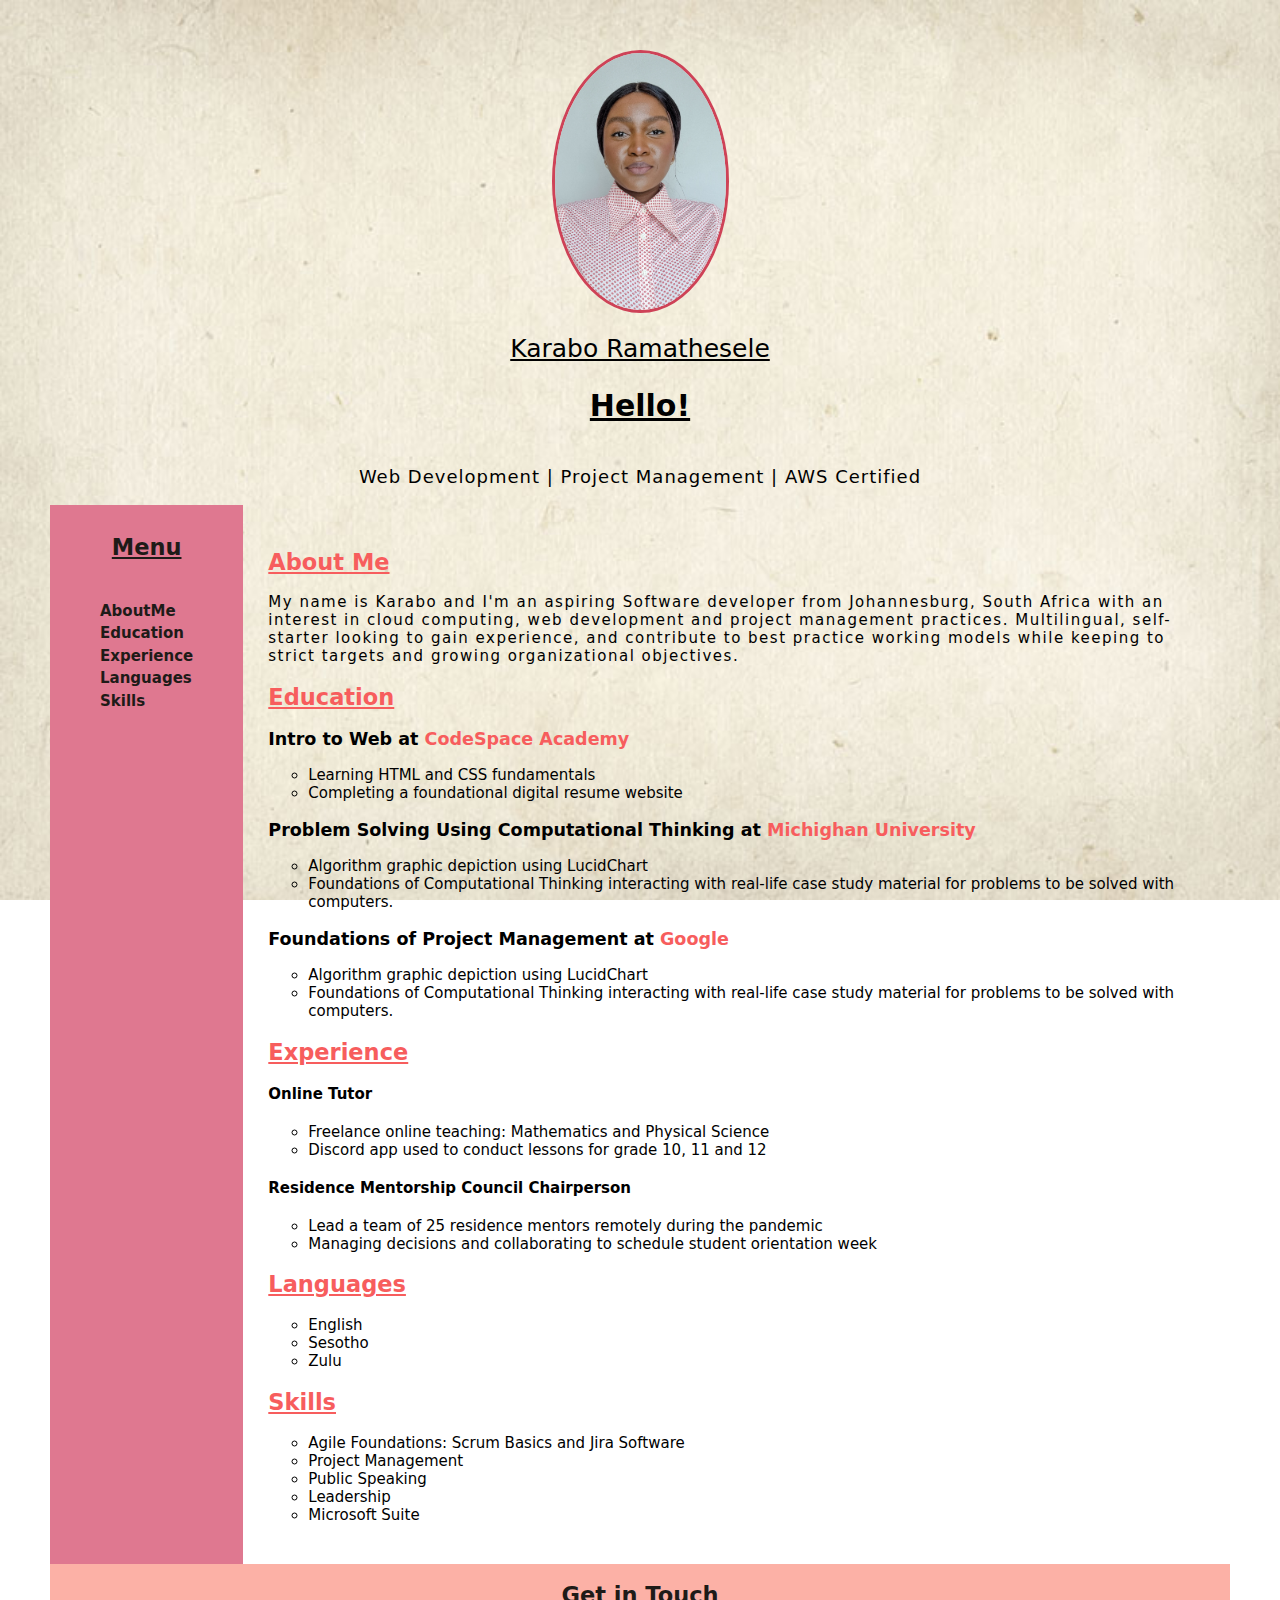
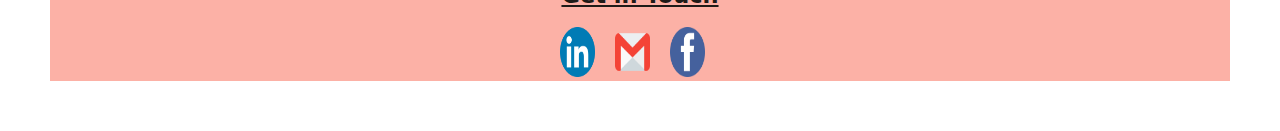
==== Resume.html @ 4c56e2ca "Resume 8" ====
<!DOCTYPE html>
<html lang="en">
<head>
    <meta charset="UTF-8">
    <meta http-equiv="X-UA-Compatible" content="IE=edge">
    <meta name="Karabo's Website" content="width=device-width, initial-scale=1.0">
    <title>Karabo's Digital Resume</title>
    <link rel="stylesheet" type="text/css" href="css/stylesheet.css">
    <link rel="icon" type="image/x-icon" href="/Images/favicon.ico">
</head>
<body>
    <header>
      <picture>
        <source media="(max-width:650px)" srcset="/Images/profilePhoto-sml.jpg" />
        <source media="(max-width:900px)" srcset="/Images/profilePhoto-med.jpg" />
        <img src="./Images/profilePhoto-lrg.jpg" alt="Picture of Karabo" class="headshot">
      </picture>
      
      <div>
        <h1>Karabo Ramathesele</h1>
        <h2 class="page-opener">Hello!</h2>
        <p class="tag-line">Web Development | Project Management | AWS Certified </p>
      </div>

      </header>

<main class="main-content">

     <div class="menu">
        <aside>
          <h2>Menu</h2>
            <nav id="nav-menu">
                <a href="#aboutme">AboutMe</a>
                <a href="#education">Education</a>
                <a href="#experience">Experience</a>
                <a href="#languages">Languages</a>
                <a href="#skills">Skills</a>
            </nav>
        </aside>
      </div>

<div class="content">
  <section>

      <article>

        <div>
          <h2 id="aboutme" class="sectionColor">About Me</h2>
        <p class="aboutme-intro">
          My name is Karabo and I'm an aspiring 
          Software developer from Johannesburg, South Africa with an interest in
          cloud computing,
          web development and project management practices.
          Multilingual, self-starter looking to gain experience, 
          and contribute to best practice working models while keeping to strict targets
          and growing organizational objectives.
        </p>
        </div>
        
        <div>
          <h2 id="education" class="sectionColor">Education</h2>
          <h3>Intro to Web at <a class="academyLink" href="http://codespace.co.za/" target="_blank">CodeSpace Academy</a></h3>
        <p>
          <ul class="circle">
            <li>Learning HTML and CSS fundamentals</li>
            <li>Completing a foundational digital resume website</li>
          </ul>
        </p>
        </div>

      <div>
        <h3>Problem Solving Using Computational Thinking at <a class="academyLink" href="
          https://www.coursera.org/account/accomplishments/certificate/F9WN4XT7A8SB" target="_blank">Michighan University</a></h3>
        <p>
          <ul class="circle">
            <li>Algorithm graphic depiction using LucidChart</li>
            <li>Foundations of Computational Thinking interacting with real-life case study material
              for problems to be solved with computers.
            </li>
          </ul>
        </p>
      </div>

      <div>
        <h3>Foundations of Project Management at <a class="academyLink" href="
          https://coursera.org/share/9f3b0f12742d630eba78fb2e121bfdda" target="_blank">Google</a></h3>
        <p>
          <ul class="circle">
            <li>Algorithm graphic depiction using LucidChart</li>
            <li>Foundations of Computational Thinking interacting with real-life case study material
              for problems to be solved with computers.
            </li>
          </ul>
        </p>
      </div>
 </section>

 <section>
    <h2 id="experience" class="sectionColor">Experience</h2>
    <h4>Online Tutor</h4>
    <p>
     <ul class="circle">
      <li>
        Freelance online teaching: Mathematics and Physical Science 
      </li>
      <li>
        Discord app used to conduct lessons for grade 10, 11 and 12
      </li>
     </ul>
    </p>
    <h4>Residence Mentorship Council Chairperson</h4>
     <ul class="circle">
      <li>
        Lead a team of 25 residence mentors remotely during the pandemic
      </li>
      <li>
        Managing decisions and collaborating to schedule student orientation week
      </li>
     </ul>
 </section>

 <section>
  <h2 id="languages" class="sectionColor">Languages</h2>
  <p>
   <ul class="circle">
    <li>
      English
    </li>
    <li>
      Sesotho
    </li>
    <li>
      Zulu
    </li>
   </ul>
</section>


 <section>
    <h2 id="skills" class="sectionColor">Skills</h2>
      <ul class="circle">
        <li>Agile Foundations: Scrum Basics and Jira Software</li>
        <li>Project Management</li>
        <li>Public Speaking</li>
        <li>Leadership</li>
        <li>Microsoft Suite</li>
      </ul>
    </section>

     </article>

    </div>
</main>

 <footer>
    <h2>Get in Touch</h2>
    <div class="animation-container">
      <a href="https://www.linkedin.com/in/karabo-ramathesele-9aa7581a4" target="_blank"><img class="animation-icon" class="icon" src="Images/linkedinIcon.png" alt="Linkedin"></a>
      <!--Have not added mailto: php-->
      <img class="animation-icon" class="icon" src="./Images/gmailIcon.png" alt="Gmail">
      <a href="https://www.facebook.com/karabo.ramathesele" target="_blank"><img class="animation-icon" class="icon" src="./Images/facebookIcon.png" alt="Facebook"></a>
    </div>
 </footer>
</body>
</html>
---- css/stylesheet.css ----
*{
  box-sizing: border-box;
}

html{
  /*font-size: 10px*/
  font-size: 62.5%;

}

body{
  font-family: system-ui, -apple-system, BlinkMacSystemFont, 'Segoe UI', Roboto, Oxygen, Ubuntu, Cantarell, 'Open Sans', 'Helvetica Neue', sans-serif;
  font-size:1.5rem;
  background: url(../Images/bg-paper@2x.jpg);
  background-repeat: no-repeat;
  background-size:cover;
  background-attachment: fixed;
  margin: 20px;
  padding: 30px;
  display:  flex;
  flex-direction: column;
}

header {
  text-align: center;
  color:black;
}

header > p {
  font-size: 18px;
  font-weight: 400px;
  margin-left: 3%; margin-right: 3%;
}

.tag-line{
  display: inline-block;
  letter-spacing: 1px;
  font-size:1.2rem;
}

h1 {
  font-size: 2.5rem;
  font-weight: 300;
  text-decoration: underline;
}

h2 {
text-decoration: underline;
}

.headshot {
  border-width: 3px;
  width: 20%;
  border-radius: 50%;
  border: 3px solid #ce4257 ;
}

.icon {
  margin: 0.3rem;
  width:42px;
  height:42px;
}

.sectionColor {
  color: rgb(247, 93, 93);
}

.menu {
  color: #1e1b18;
  padding: 1rem;
  background-color: #df7890;
  text-align: center;
}

.menu a {
  color: #1e1b18;
  text-decoration: none;
  font-weight:600;
  display: flex;
  flex-wrap: wrap;
  word-spacing: 10px;

}

.page-opener{
  font-size: 3rem;
}

#nav-menu {
  list-style-type: none;
  display:flex;
  flex-direction: row; 
  padding: 20px;
  margin:20px;
}

.main-content {
  display:flex;
  flex-direction: column;
  overflow: unset;
  
}

.academyLink {
  text-decoration: none;
  color:  rgb(247, 93, 93);
}

.circle {
  list-style-type: circle;
}

.content{
  padding: 25px;
}

  /* The animation code */
@keyframes animatedLogo {
  0%   {transform:scale(1);}
  50%  {transform:scale(1.2); }
  100% {transform:scale(1);}
}

/* The element to apply the animation to */


.animation-icon {
  width: 50px;
  height: 50px;
  animation-name: animatedLogo;
  animation-duration: 4s;
  animation-timing-function: ease-out;
  animation-iteration-count: infinite;
  padding-right: 1.5rem;
}

.animation-icon:hover {
  animation-play-state: paused;
  filter:blur(0.5px);
}


footer {
  background-color: #fcb1a6;
  text-align: center;
  color: #1e1b18;
  text-decoration:none;
}

/*Medium device- 650px > apply */
@media screen and (min-width:650px) {
  .tag-line{
    font-size: 1.4rem;
  }

  .headshot {
    border-width: 3px;
    width: 17%;
    border-radius: 50%;
    border: 2px solid #ce4257 ;
  }

  .main {
    display:flex;
    flex-direction: row;
    overflow: unset;
  }

  #nav-menu {
    display: flex;
    flex-direction: row;

  }

  .menu a {
    word-spacing:;
  }

}

/*Large device */
@media screen and (min-width:920px) {
  .tag-line{
    font-size: 1.8rem;
  }

  .headshot {
    border-width: 3px;
    width: 15%;
    border-radius: 50%;
  }

  .main-content {
    display:flex;
    flex-direction: row;
    overflow: unset;
  }

  #nav-menu {
    display: flex;
    flex-direction: column;
  }

  .menu a {
    line-height: 1.5;
  }

  .aboutme-intro{
    width: 20ch;
    letter-spacing: 1.5px;
    display:inline;
  }

}
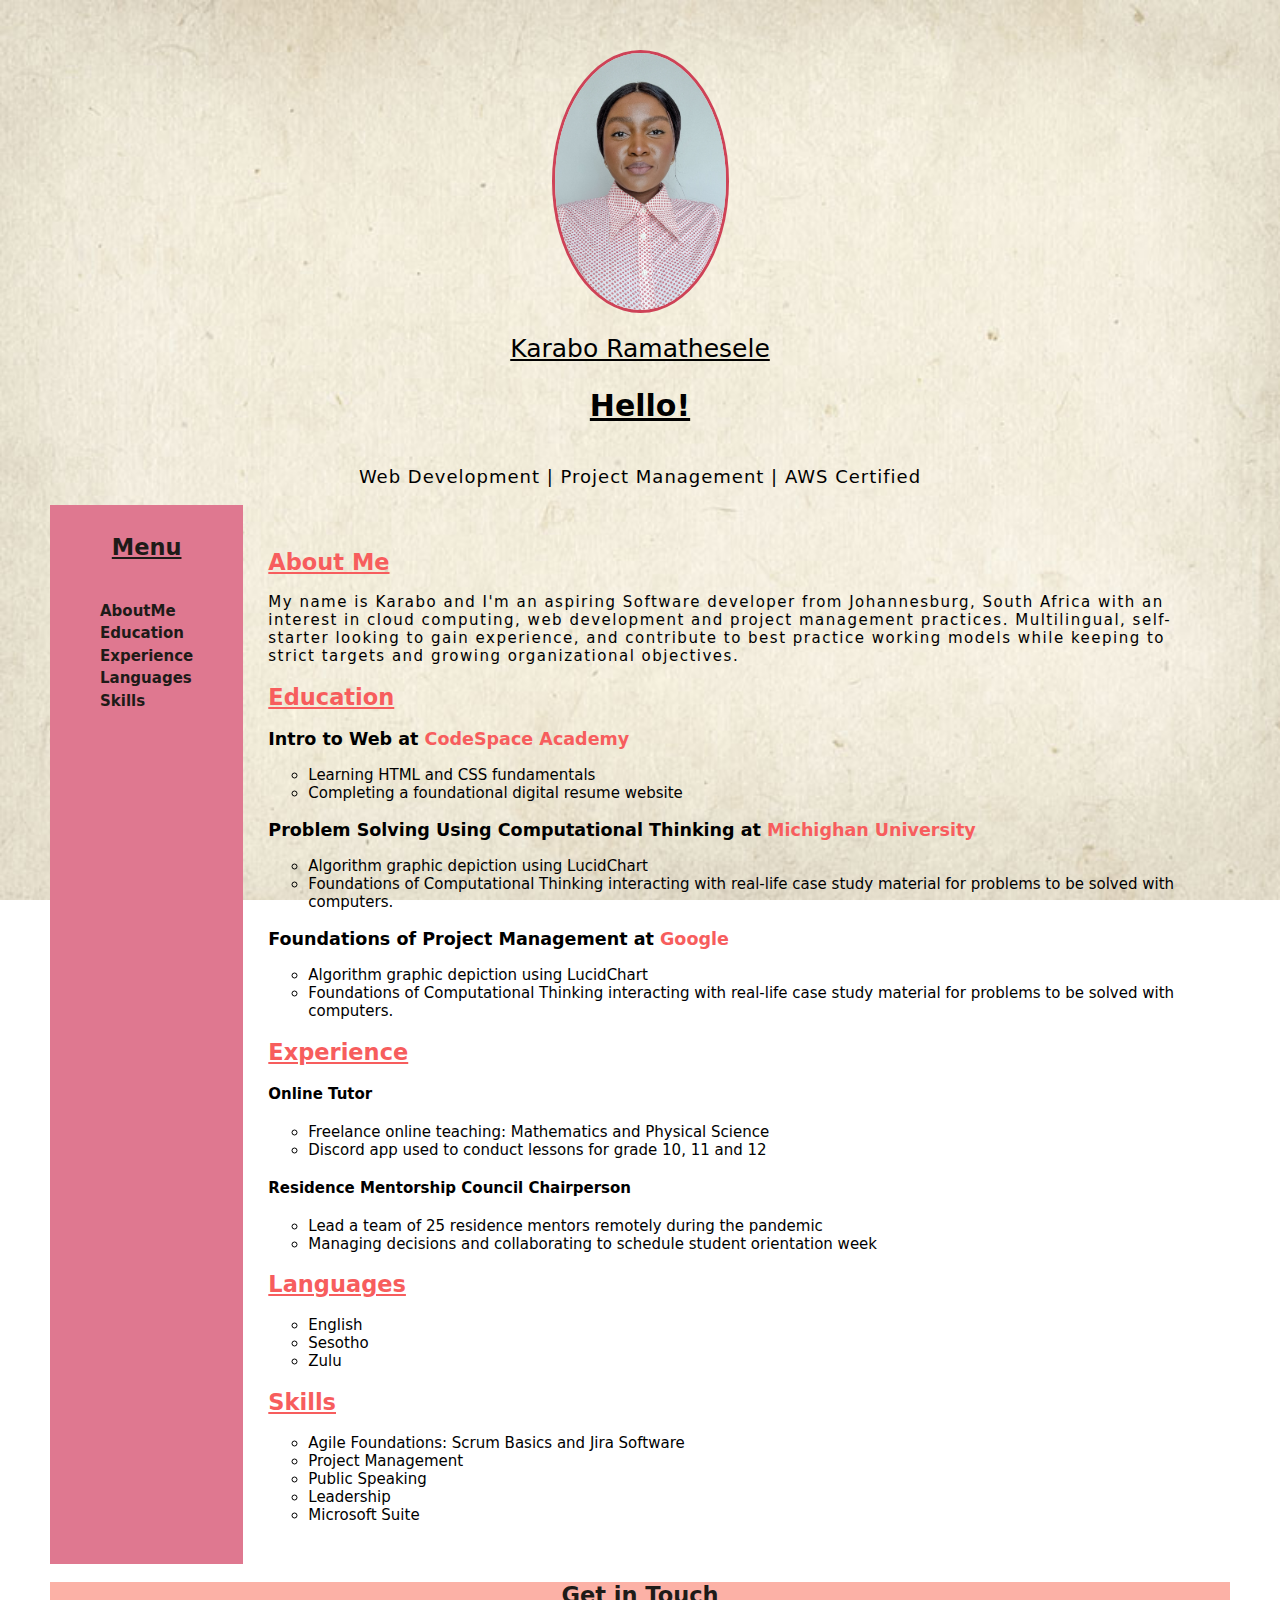
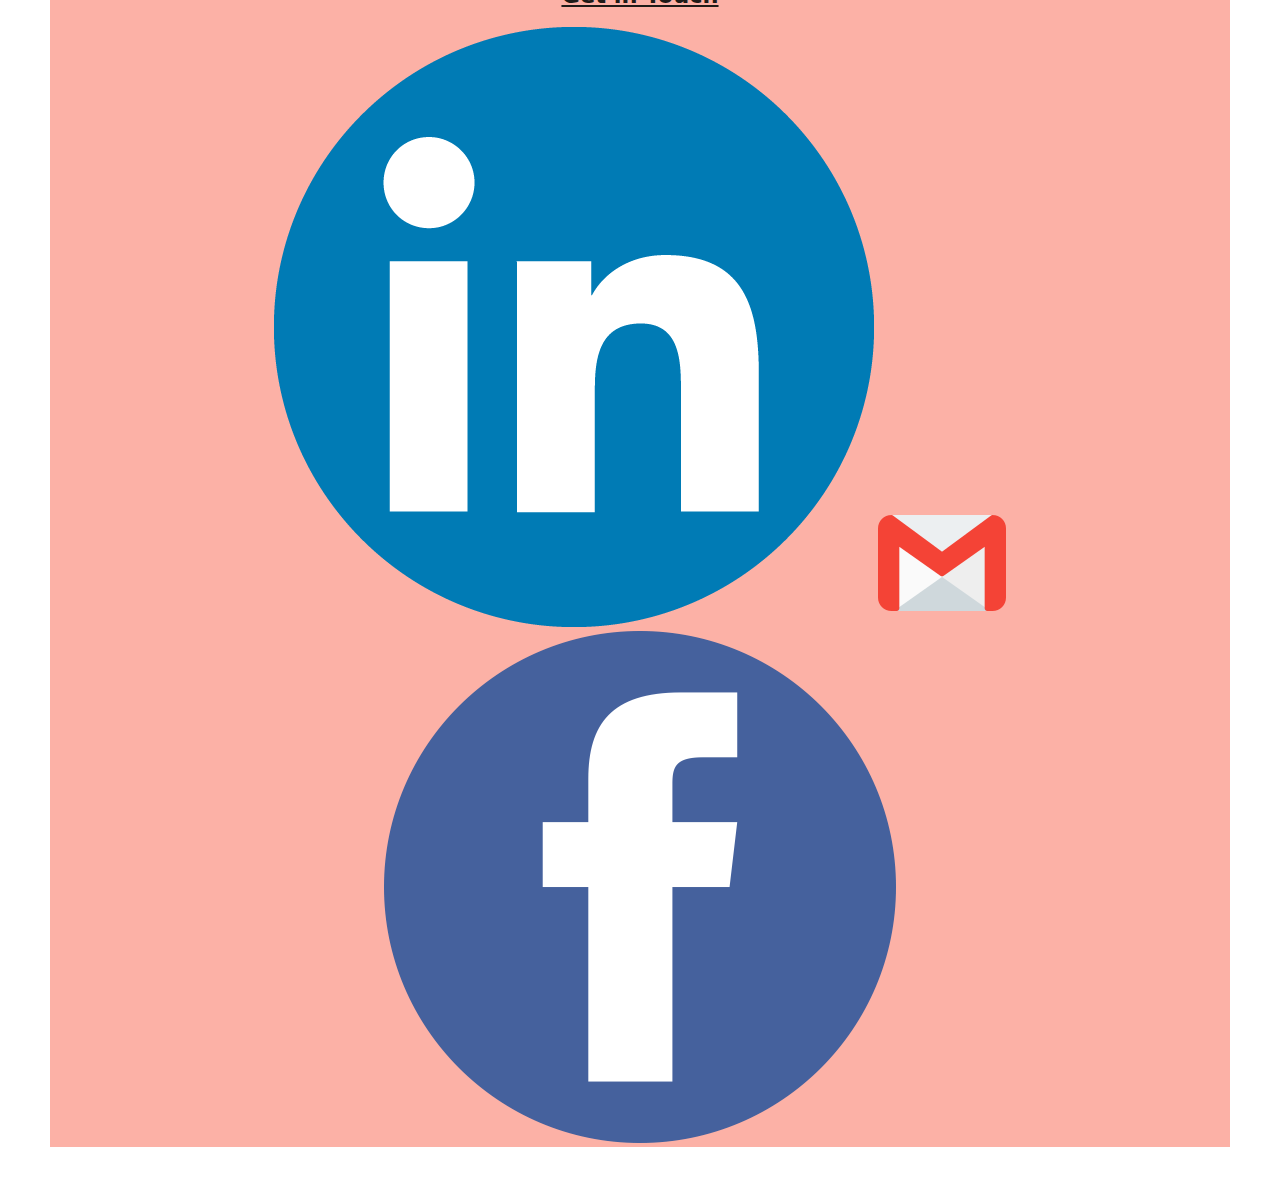
==== commit 3dbdd44a: "Resume 9" ====
--- a/Resume.html
+++ b/Resume.html
@@ -7,24 +7,33 @@
     <title>Karabo's Digital Resume</title>
     <link rel="stylesheet" type="text/css" href="css/stylesheet.css">
     <link rel="icon" type="image/x-icon" href="/Images/favicon.ico">
+    <!--Bootstrap CSS-->
+    <link rel="stylesheet" href="https://cdn.jsdelivr.net/npm/bootstrap@5.2.0/dist/css/bootstrap.min.css" rel="stylesheet" integrity="sha384-gH2yIJqKdNHPEq0n4Mqa/HGKIhSkIHeL5AyhkYV8i59U5AR6csBvApHHNl/vI1Bx" crossorigin="anonymous">
 </head>
 <body>
-    <header>
-      <picture>
-        <source media="(max-width:650px)" srcset="/Images/profilePhoto-sml.jpg" />
-        <source media="(max-width:900px)" srcset="/Images/profilePhoto-med.jpg" />
-        <img src="./Images/profilePhoto-lrg.jpg" alt="Picture of Karabo" class="headshot">
-      </picture>
-      
-      <div>
-        <h1>Karabo Ramathesele</h1>
-        <h2 class="page-opener">Hello!</h2>
-        <p class="tag-line">Web Development | Project Management | AWS Certified </p>
-      </div>
+  <!-- Optional JavaScript -->
+    <!-- jQuery first, then Popper.js, then Bootstrap JS -->
+    <script src="https://code.jquery.com/jquery-3.5.1.slim.min.js"></script>
+    <script src="https://cdn.jsdelivr.net/npm/popper.js@1.16.0/dist/umd/popper.min.js" ></script>
+    <script src="https://stackpath.bootstrapcdn.com/bootstrap/4.5.0/js/bootstrap.min.js"></script>
 
-      </header>
+    <div class="container-fluid">
+      <header>
+        <picture>
+          <source media="(max-width:650px)" srcset="/Images/profilePhoto-sml.jpg" />
+          <source media="(max-width:900px)" srcset="/Images/profilePhoto-med.jpg" />
+          <img src="./Images/profilePhoto-lrg.jpg" alt="Picture of Karabo" class="headshot">
+        </picture>
+        
+        <div>
+          <h1>Karabo Ramathesele</h1>
+          <h2 class="page-opener">Hello!</h2>
+          <p class="tag-line">Web Development | Project Management | AWS Certified </p>
+        </div>
+        </header>
+    </div>
 
-<main class="main-content">
+<div class="container-fluid main-content">
 
      <div class="menu">
         <aside>
@@ -150,16 +159,18 @@
      </article>
 
     </div>
-</main>
+  </div>
 
- <footer>
-    <h2>Get in Touch</h2>
-    <div class="animation-container">
-      <a href="https://www.linkedin.com/in/karabo-ramathesele-9aa7581a4" target="_blank"><img class="animation-icon" class="icon" src="Images/linkedinIcon.png" alt="Linkedin"></a>
-      <!--Have not added mailto: php-->
-      <img class="animation-icon" class="icon" src="./Images/gmailIcon.png" alt="Gmail">
-      <a href="https://www.facebook.com/karabo.ramathesele" target="_blank"><img class="animation-icon" class="icon" src="./Images/facebookIcon.png" alt="Facebook"></a>
-    </div>
- </footer>
+<div class="container-fluid">
+  <footer>
+     <h2>Get in Touch</h2>
+     <div class="animation-container">
+       <a href="https://www.linkedin.com/in/karabo-ramathesele-9aa7581a4" target="_blank"><img class="animation-icon" class="icon" src="Images/linkedinIcon.png" alt="Linkedin"></a>
+       <!--Have not added mailto: php-->
+       <img class="animation-icon" class="icon" src="./Images/gmailIcon.png" alt="Gmail">
+       <a href="https://www.facebook.com/karabo.ramathesele" target="_blank"><img class="animation-icon" class="icon" src="./Images/facebookIcon.png" alt="Facebook"></a>
+     </div>
+  </footer>
+</div>
 </body>
 </html>--- a/css/stylesheet.css
+++ b/css/stylesheet.css
@@ -114,32 +114,6 @@
   padding: 25px;
 }
 
-  /* The animation code */
-@keyframes animatedLogo {
-  0%   {transform:scale(1);}
-  50%  {transform:scale(1.2); }
-  100% {transform:scale(1);}
-}
-
-/* The element to apply the animation to */
-
-
-.animation-icon {
-  width: 50px;
-  height: 50px;
-  animation-name: animatedLogo;
-  animation-duration: 4s;
-  animation-timing-function: ease-out;
-  animation-iteration-count: infinite;
-  padding-right: 1.5rem;
-}
-
-.animation-icon:hover {
-  animation-play-state: paused;
-  filter:blur(0.5px);
-}
-
-
 footer {
   background-color: #fcb1a6;
   text-align: center;
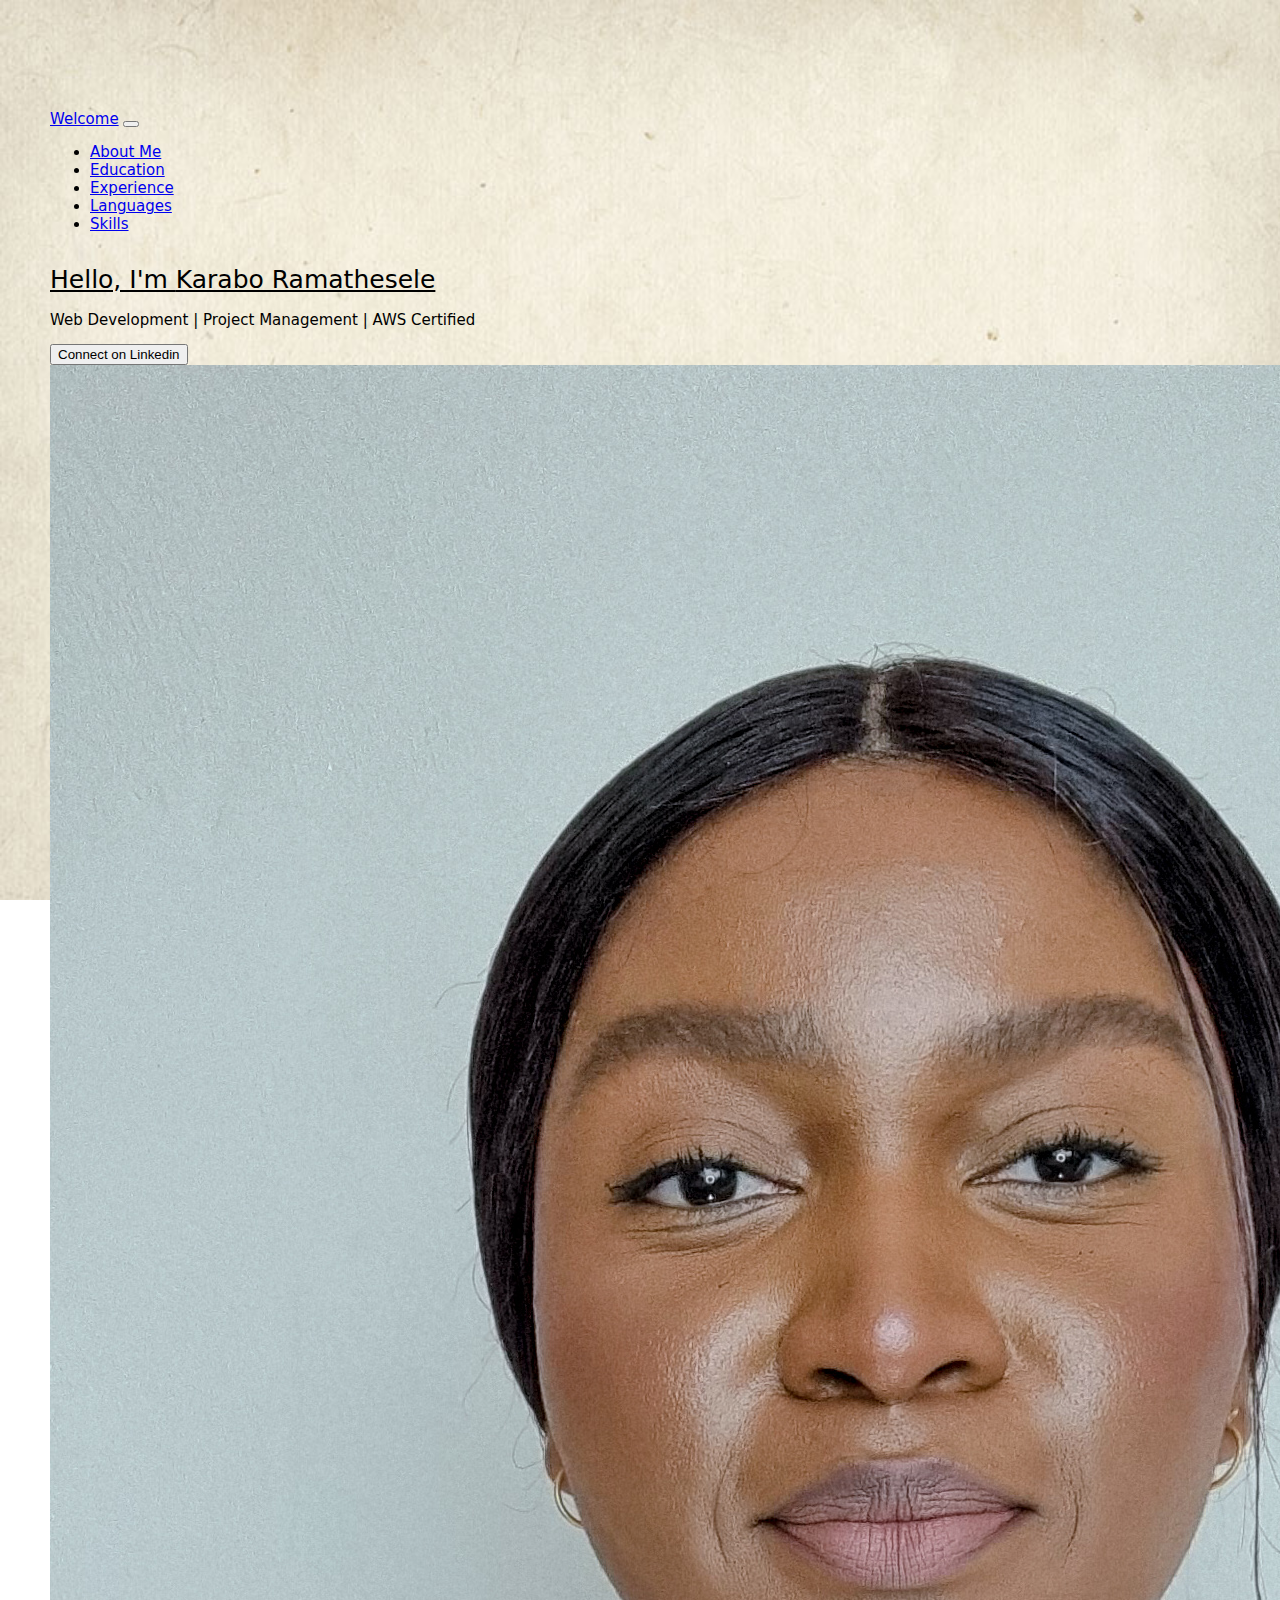
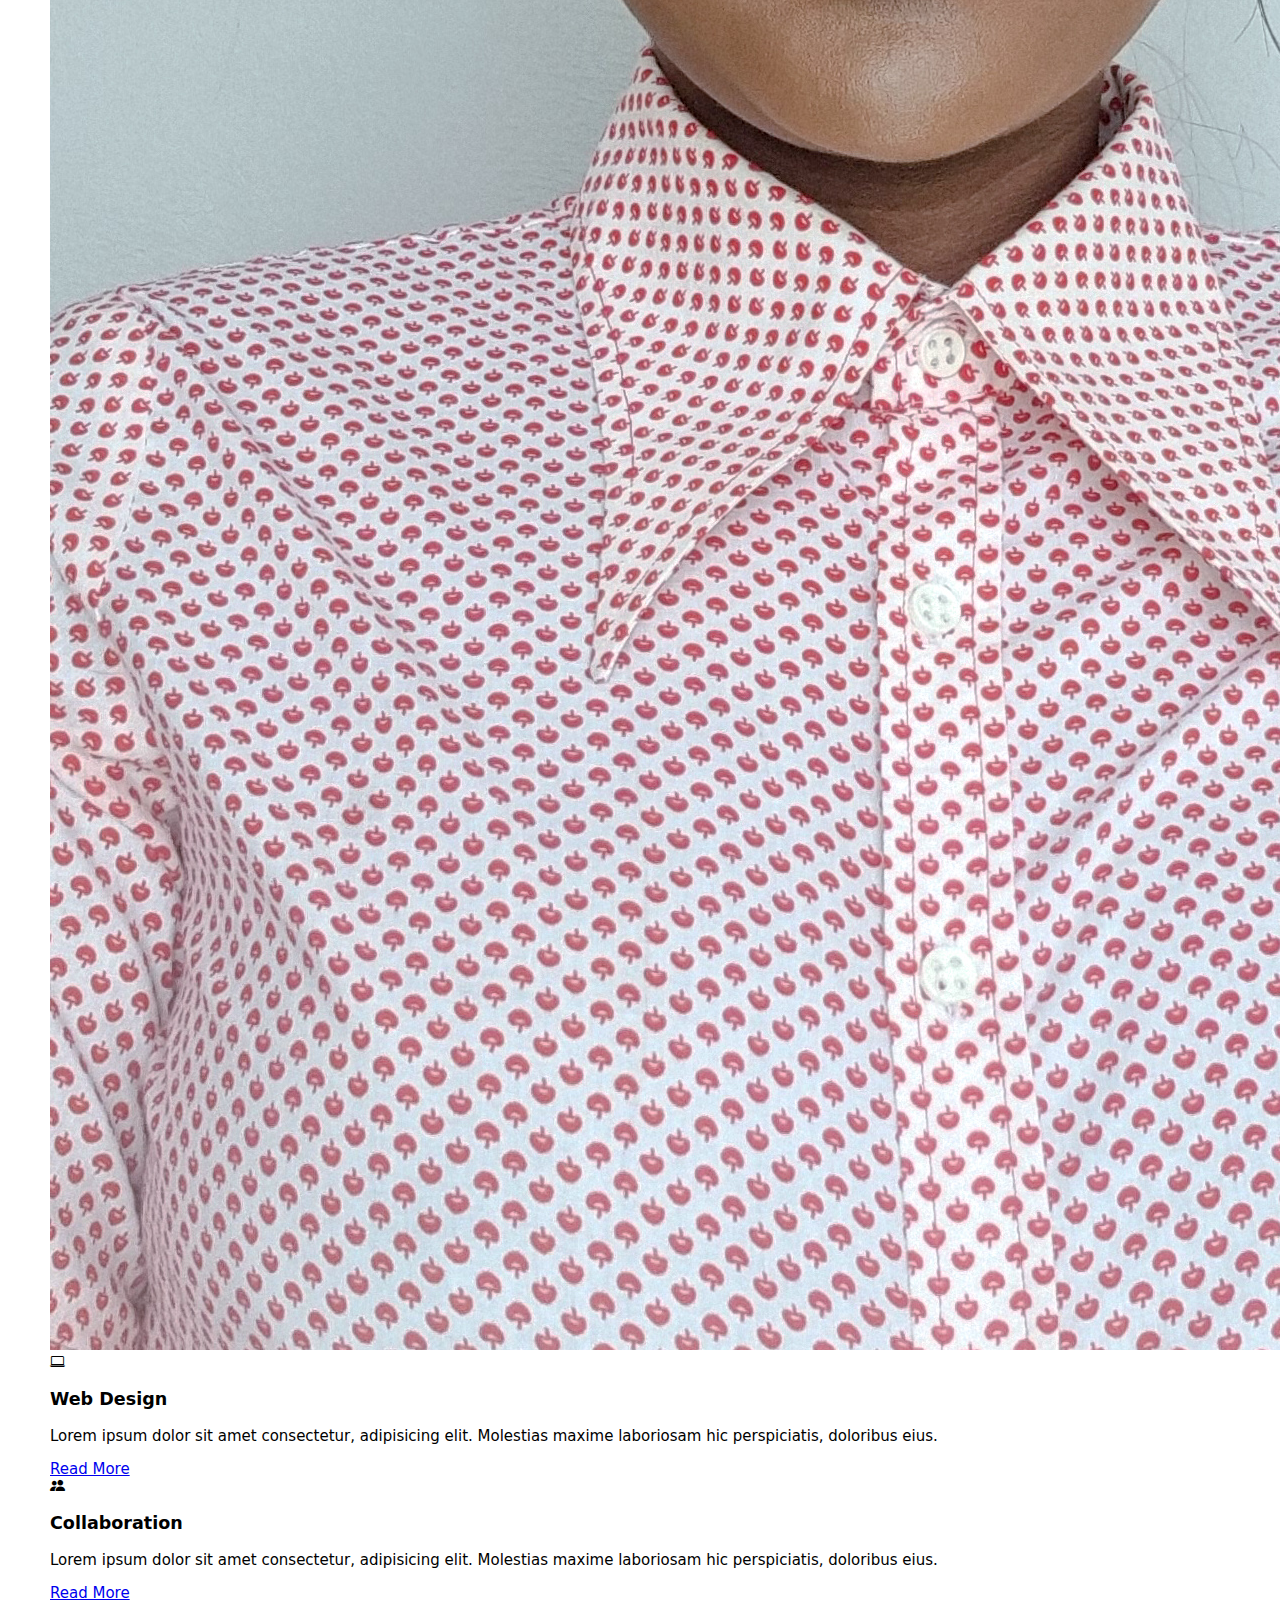
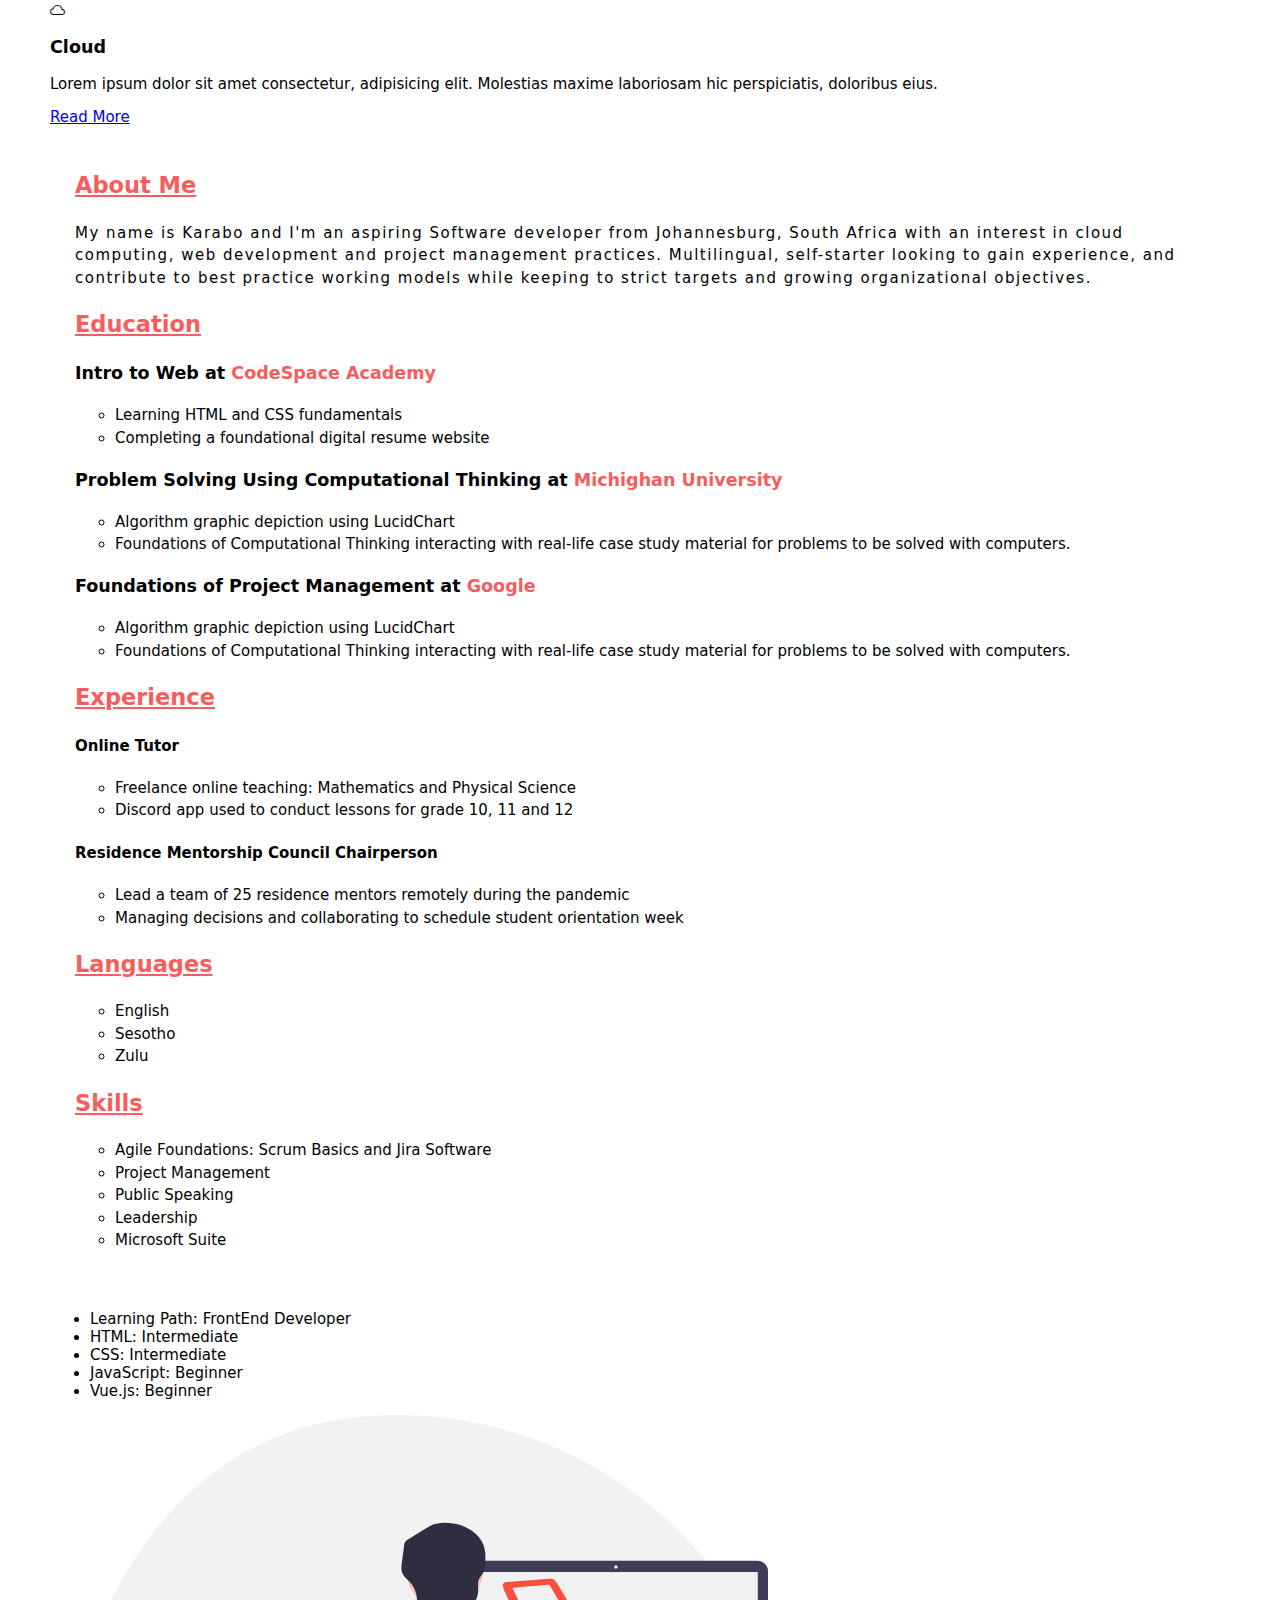
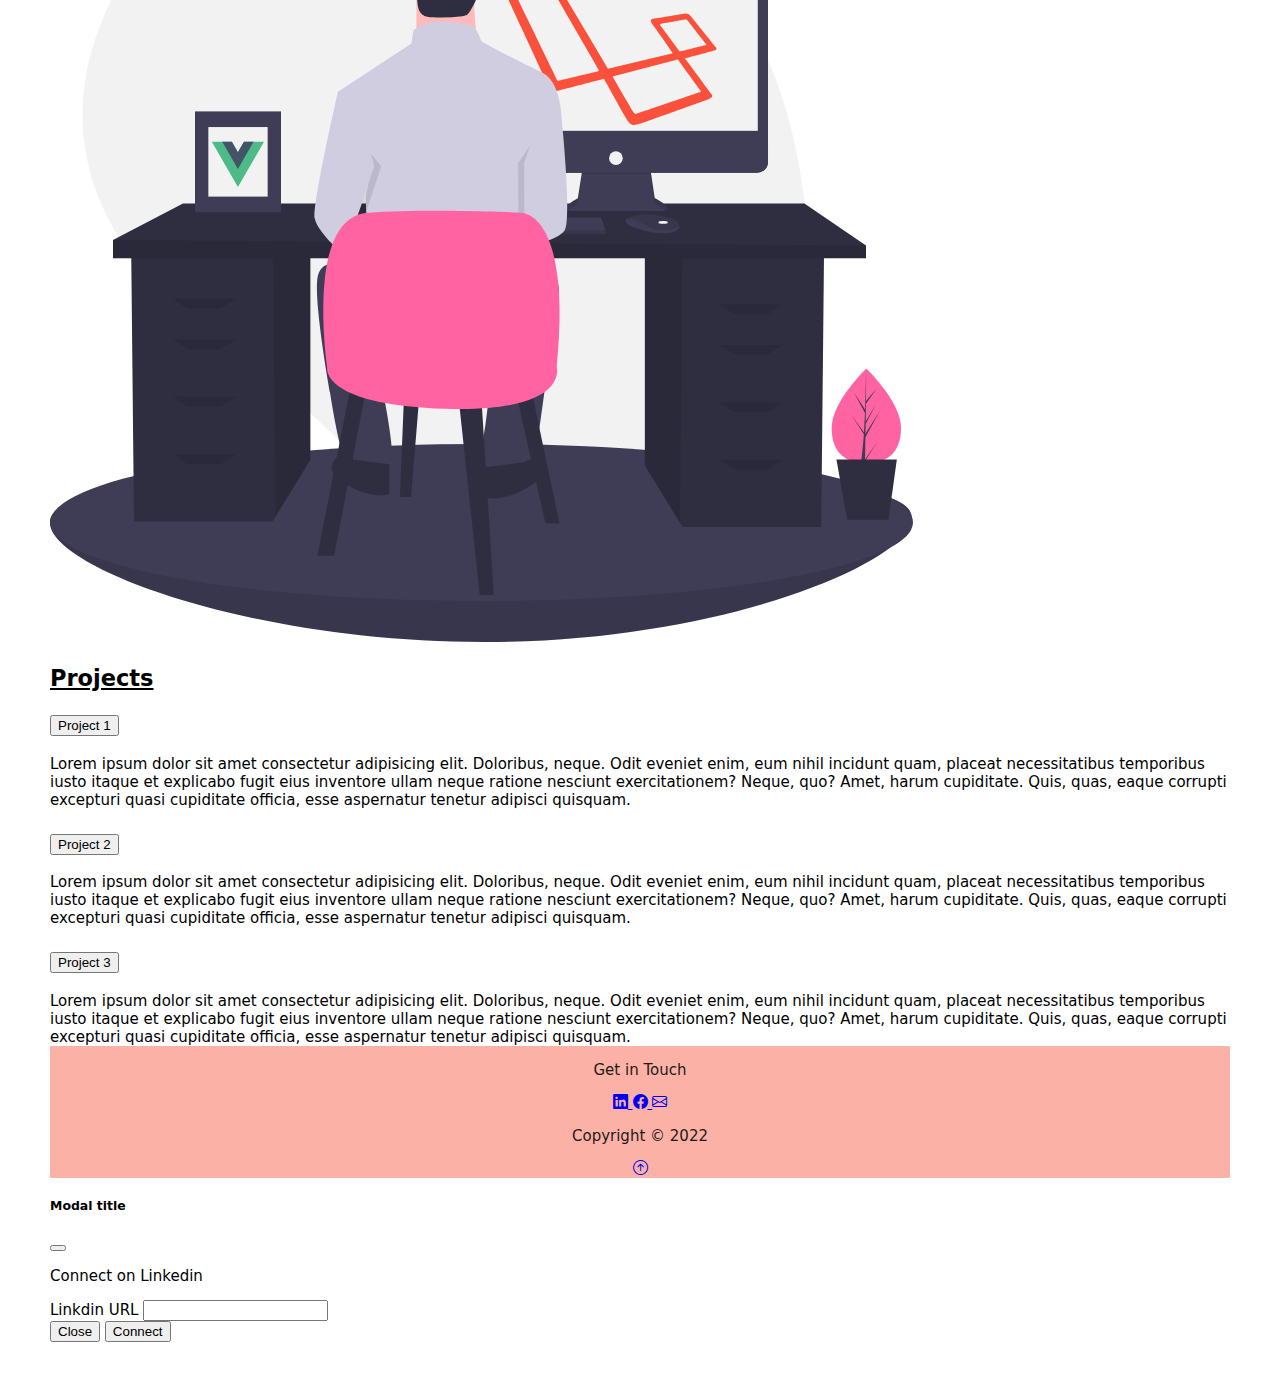
==== commit 33b8c739: "Resume 9 update" ====
--- a/Resume.html
+++ b/Resume.html
@@ -5,51 +5,121 @@
     <meta http-equiv="X-UA-Compatible" content="IE=edge">
     <meta name="Karabo's Website" content="width=device-width, initial-scale=1.0">
     <title>Karabo's Digital Resume</title>
+    <link rel="icon" type="image/x-icon" href="/Images/favicon.ico">
     <link rel="stylesheet" type="text/css" href="css/stylesheet.css">
-    <link rel="icon" type="image/x-icon" href="/Images/favicon.ico">
     <!--Bootstrap CSS-->
     <link rel="stylesheet" href="https://cdn.jsdelivr.net/npm/bootstrap@5.2.0/dist/css/bootstrap.min.css" rel="stylesheet" integrity="sha384-gH2yIJqKdNHPEq0n4Mqa/HGKIhSkIHeL5AyhkYV8i59U5AR6csBvApHHNl/vI1Bx" crossorigin="anonymous">
-</head>
+    <link rel="stylesheet" href="https://cdn.jsdelivr.net/npm/bootstrap-icons@1.3.0/font/bootstrap-icons.css">
+  </head>
+
 <body>
-  <!-- Optional JavaScript -->
-    <!-- jQuery first, then Popper.js, then Bootstrap JS -->
-    <script src="https://code.jquery.com/jquery-3.5.1.slim.min.js"></script>
-    <script src="https://cdn.jsdelivr.net/npm/popper.js@1.16.0/dist/umd/popper.min.js" ></script>
-    <script src="https://stackpath.bootstrapcdn.com/bootstrap/4.5.0/js/bootstrap.min.js"></script>
-
-    <div class="container-fluid">
-      <header>
+
+
+
+  <!-- Navbar -->
+  <nav class=" navbar navbar-expand-lg bg-secondary navbar-dark py-4 fixed-top">
+    <div class="container">
+      <a href="#" class="navbar-brand fw-bold">Welcome</a>
+
+      <button class="navbar-toggler" type="button" data-bs-toggle="dropdown" data-bs-target="#navmenu">
+        <span class="navbar-toggler-icon"></span>
+      </button>
+
+      <div class="collapse navbar-collapse" id="navmenu">
+        <ul class="navbar-nav ms-auto">
+          <li class="nav-item">
+            <a href="#aboutme" class="nav-link">About Me</a>
+          </li>
+          <li class="nav-item">
+            <a href="#education" class="nav-link">Education</a>
+          </li>
+          <li class="nav-item">
+            <a href="#experience" class="nav-link">Experience</a>
+          </li>
+          <li class="nav-item">
+            <a href="#languages" class="nav-link">Languages</a>
+          </li>
+          <li class="nav-item">
+            <a href="#skills" class="nav-link">Skills</a>
+          </li>
+        </ul>
+      </div>
+
+    </div>
+  </nav>
+
+  <!-- Header/Intro-->
+  <section class=" border border-2 text-dark p-5 text-center text-sm-start p-lg-5 pt-lg-5">
+    <div class="container">
+      <div class="d-sm-flex align-items-center justify-content-between">
+
+        <div>
+          <h1>Hello, I'm <span class="text-danger">Karabo Ramathesele</span></h1>
+          <p class="lead fs-4 my-4">
+            Web Development | Project Management | AWS Certified
+          </p>
+          <button class="btn btn-primary btn-lg" data-bs-toggle="modal" data-bs-target="#enroll">Connect on Linkedin</button>
+        </div>
         <picture>
           <source media="(max-width:650px)" srcset="/Images/profilePhoto-sml.jpg" />
           <source media="(max-width:900px)" srcset="/Images/profilePhoto-med.jpg" />
-          <img src="./Images/profilePhoto-lrg.jpg" alt="Picture of Karabo" class="headshot">
+          <img class="img-fluid rounded-circle border border-3 w-25 d-sm-block" src="/Images/profilePhoto-lrg.jpg" alt="Picture of Karabo">
         </picture>
-        
-        <div>
-          <h1>Karabo Ramathesele</h1>
-          <h2 class="page-opener">Hello!</h2>
-          <p class="tag-line">Web Development | Project Management | AWS Certified </p>
-        </div>
-        </header>
-    </div>
-
-<div class="container-fluid main-content">
-
-     <div class="menu">
-        <aside>
-          <h2>Menu</h2>
-            <nav id="nav-menu">
-                <a href="#aboutme">AboutMe</a>
-                <a href="#education">Education</a>
-                <a href="#experience">Experience</a>
-                <a href="#languages">Languages</a>
-                <a href="#skills">Skills</a>
-            </nav>
-        </aside>
-      </div>
-
-<div class="content">
-  <section>
+      </div>
+
+    </div>
+  </section>
+
+     <!-- Cards -->
+     <section class="p-5">
+      <div class="container">
+        <div class="row text-center g-4">
+          <div class="col-md">
+            <div class="card bg-secondary text-light">
+              <div class="card-body text-center">
+                <div class="h1 mb-3">
+                  <i class="bi bi-laptop"></i>
+                </div>
+                <h3 class="card-title mb-3">Web Design</h3>
+                <p class="card-text">Lorem ipsum dolor sit amet consectetur, adipisicing elit. Molestias maxime laboriosam hic perspiciatis, doloribus eius.</p>
+                <a href="#" class="btn btn-primary">Read More</a>
+              </div>
+            </div>
+          </div>
+          <div class="col-md">
+            <div class="col-md">
+              <div class="card bg-dark text-light">
+                <div class="card-body text-center">
+                  <div class="h1 mb-3">
+                    <i class="bi bi-people-fill"></i>
+                  </div>
+                  <h3 class="card-title mb-3">Collaboration</h3>
+                  <p class="card-text">Lorem ipsum dolor sit amet consectetur, adipisicing elit. Molestias maxime laboriosam hic perspiciatis, doloribus eius.</p>
+                  <a href="#" class="btn btn-primary">Read More</a>
+                </div>
+              </div>
+          </div>
+          </div>
+          <div class="col-md">
+            <div class="col-md">
+              <div class="card bg-secondary text-light">
+                <div class="card-body text-center">
+                  <div class="h1 mb-3">
+                    <i class="bi bi-cloud"></i>
+                  </div>
+                  <h3 class="card-title mb-3">Cloud</h3>
+                  <p class="card-text">Lorem ipsum dolor sit amet consectetur, adipisicing elit. Molestias maxime laboriosam hic perspiciatis, doloribus eius.</p>
+                  <a href="#" class="btn btn-primary">Read More</a>
+                </div>
+              </div>
+          </div>
+        </div>
+      </div>
+     </section>
+
+     
+<div class="container content">
+  <section class="p-2 lh-base">
 
       <article>
 
@@ -161,16 +231,132 @@
     </div>
   </div>
 
-<div class="container-fluid">
-  <footer>
-     <h2>Get in Touch</h2>
-     <div class="animation-container">
-       <a href="https://www.linkedin.com/in/karabo-ramathesele-9aa7581a4" target="_blank"><img class="animation-icon" class="icon" src="Images/linkedinIcon.png" alt="Linkedin"></a>
-       <!--Have not added mailto: php-->
-       <img class="animation-icon" class="icon" src="./Images/gmailIcon.png" alt="Gmail">
-       <a href="https://www.facebook.com/karabo.ramathesele" target="_blank"><img class="animation-icon" class="icon" src="./Images/facebookIcon.png" alt="Facebook"></a>
-     </div>
-  </footer>
+  <!-- Programming Languages -->
+  <section class="p-5">
+    <div class="container ">
+      <div class="row g-4">
+        <div class="col-md">
+          <h2 class="text-center mb-4"></h2>
+          <ul class="list-group list-group-flush lead">
+            <li class="list-group-item">
+              <span class="fw-bold">Learning Path: </span> FrontEnd Developer
+            </li>
+            <li class="list-group-item">
+              <span class="fw-bold">HTML: </span> Intermediate
+            </li>
+            <li class="list-group-item">
+              <span class="fw-bold">CSS: </span> Intermediate
+            </li>
+            <li class="list-group-item">
+              <span class="fw-bold">JavaScript: </span>
+              Beginner
+            </li>
+            <li class="list-group-item">
+              <span class="fw-bold">Vue.js: </span> Beginner
+            </li>
+          </ul>
+        </div>
+        <div class="col-md">
+          <img class="img-fluid w-50 d-none d-sm-block" src="/Images/learning.svg" alt="">
+        </div>
+      </div>
+    </div>
+  </section>
+
+  <!-- Accordion-->
+
+  <section class="p-5" id="projects">
+    <div class="container">
+      <h2 class="text-center mb-4">Projects</h2>  
+      <div class="accordion accordion-flush" id="Projects">
+        <!-- Item 1 -->
+        <div class="accordion-item">
+          <h2 class="accordion-header">
+            <button class="accordion-button collapsed" type="button" data-bs-toggle="collapse" data-bs-target="#project-one">
+              Project 1
+            </button>
+          </h2>
+          <div id="project-one" class="accordion-collapse collapse" aria-labelledby="flush-headingOne" data-bs-parent="#project">
+            <div class="accordion-body">Lorem ipsum dolor sit amet consectetur adipisicing elit. Doloribus, neque. Odit eveniet enim, eum nihil incidunt quam, placeat necessitatibus temporibus iusto itaque et explicabo fugit eius inventore ullam neque ratione nesciunt exercitationem? Neque, quo? Amet, harum cupiditate. Quis, quas, eaque corrupti excepturi quasi cupiditate officia, esse aspernatur tenetur adipisci quisquam.</div>
+          </div>
+        </div>
+        <!-- Item 2 -->
+        <div class="accordion-item">
+          <h2 class="accordion-header">
+            <button class="accordion-button collapsed" type="button" data-bs-toggle="collapse" data-bs-target="#project-two">
+              Project 2
+            </button>
+          </h2>
+          <div id="project-two" class="accordion-collapse collapse" aria-labelledby="flush-headingOne" data-bs-parent="#project">
+            <div class="accordion-body">Lorem ipsum dolor sit amet consectetur adipisicing elit. Doloribus, neque. Odit eveniet enim, eum nihil incidunt quam, placeat necessitatibus temporibus iusto itaque et explicabo fugit eius inventore ullam neque ratione nesciunt exercitationem? Neque, quo? Amet, harum cupiditate. Quis, quas, eaque corrupti excepturi quasi cupiditate officia, esse aspernatur tenetur adipisci quisquam.</div>
+          </div>
+        </div>
+        <!-- Item 3 -->
+        <div class="accordion-item">
+          <h2 class="accordion-header">
+            <button class="accordion-button collapsed" type="button" data-bs-toggle="collapse" data-bs-target="#project-three">
+              Project 3
+            </button>
+          </h2>
+          <div id="project-three" class="accordion-collapse collapse" aria-labelledby="flush-headingOne" data-bs-parent="#project">
+            <div class="accordion-body">Lorem ipsum dolor sit amet consectetur adipisicing elit. Doloribus, neque. Odit eveniet enim, eum nihil incidunt quam, placeat necessitatibus temporibus iusto itaque et explicabo fugit eius inventore ullam neque ratione nesciunt exercitationem? Neque, quo? Amet, harum cupiditate. Quis, quas, eaque corrupti excepturi quasi cupiditate officia, esse aspernatur tenetur adipisci quisquam.</div>
+          </div>
+        </div>
+      
+    </div>
+   </section>
+
+
+<!-- Footer -->
+<footer class="text-white text-center position-relative p-5">
+  <div class="container">
+    <p class="lead fw-bold">Get in Touch</p>
+    
+    <a href="https://www.linkedin.com/in/karabo-ramathesele-9aa7581a4" target="_blank">
+      <i class="bi bi-linkedin h1"></i>
+    </a>
+    <a href="https://www.facebook.com/karabo.ramathesele" target="_blank">
+      <i class="bi bi-facebook h1 p-5"></i>
+    </a>
+    <a href="#" >
+      <i class="bi bi-envelope h1"></i>
+    </a>
+    
+    <p class="lead p-5">Copyright &copy; 2022</p>
+    <a href="#" class="position-absolute bottom-0 end-0 p-5">
+      <i class="bi bi-arrow-up-circle h1"></i>
+    </a>
+  </div>
+</footer>
+
+<!-- Modal -->
+<div class="modal fade" id="enroll" tabindex="-1">
+  <div class="modal-dialog">
+    <div class="modal-content">
+      <div class="modal-header">
+        <h5 class="modal-title" id="enrollLabel">Modal title</h5>
+        <button type="button" class="btn-close" data-bs-dismiss="modal" aria-label="Close"></button>
+      </div>
+      <div class="modal-body mb-3">
+        <p class="lead">Connect on Linkedin</p>
+        <form action="">
+          <label for="first-name" class="col-form-label">Linkdin URL</label>
+          <input type="url" class="form-control" id="first-name">
+        </form>
+      </div>
+      <div class="modal-footer">
+        <button type="button" class="btn btn-secondary" data-bs-dismiss="modal">Close</button>
+        <button type="button" class="btn btn-primary">Connect</button>
+      </div>
+    </div>
+  </div>
 </div>
+
+<!-- Optional JavaScript -->
+    <!-- jQuery first, then Popper.js, then Bootstrap JS -->
+    <script src="https://code.jquery.com/jquery-3.5.1.slim.min.js"></script>
+    <script src="https://cdn.jsdelivr.net/npm/popper.js@1.16.0/dist/umd/popper.min.js" ></script>
+    <script src="https://stackpath.bootstrapcdn.com/bootstrap/4.5.0/js/bootstrap.min.js"></script>
+
 </body>
 </html>--- a/css/stylesheet.css
+++ b/css/stylesheet.css
@@ -5,6 +5,13 @@
 html{
   /*font-size: 10px*/
   font-size: 62.5%;
+
+}
+
+body::before{
+  display:block;
+  content: '';
+  height:60px;
 
 }
 
@@ -46,6 +53,7 @@
 
 h2 {
 text-decoration: underline;
+
 }
 
 .headshot {
@@ -112,6 +120,7 @@
 
 .content{
   padding: 25px;
+  line-height: 1.5;
 }
 
 footer {
@@ -121,6 +130,13 @@
   text-decoration:none;
 }
 
+/*Form*/
+@media screen and (min-width:768px){
+  .news-input{
+    width:50%;
+  }
+}
+
 /*Medium device- 650px > apply */
 @media screen and (min-width:650px) {
   .tag-line{
@@ -146,10 +162,6 @@
 
   }
 
-  .menu a {
-    word-spacing:;
-  }
-
 }
 
 /*Large device */
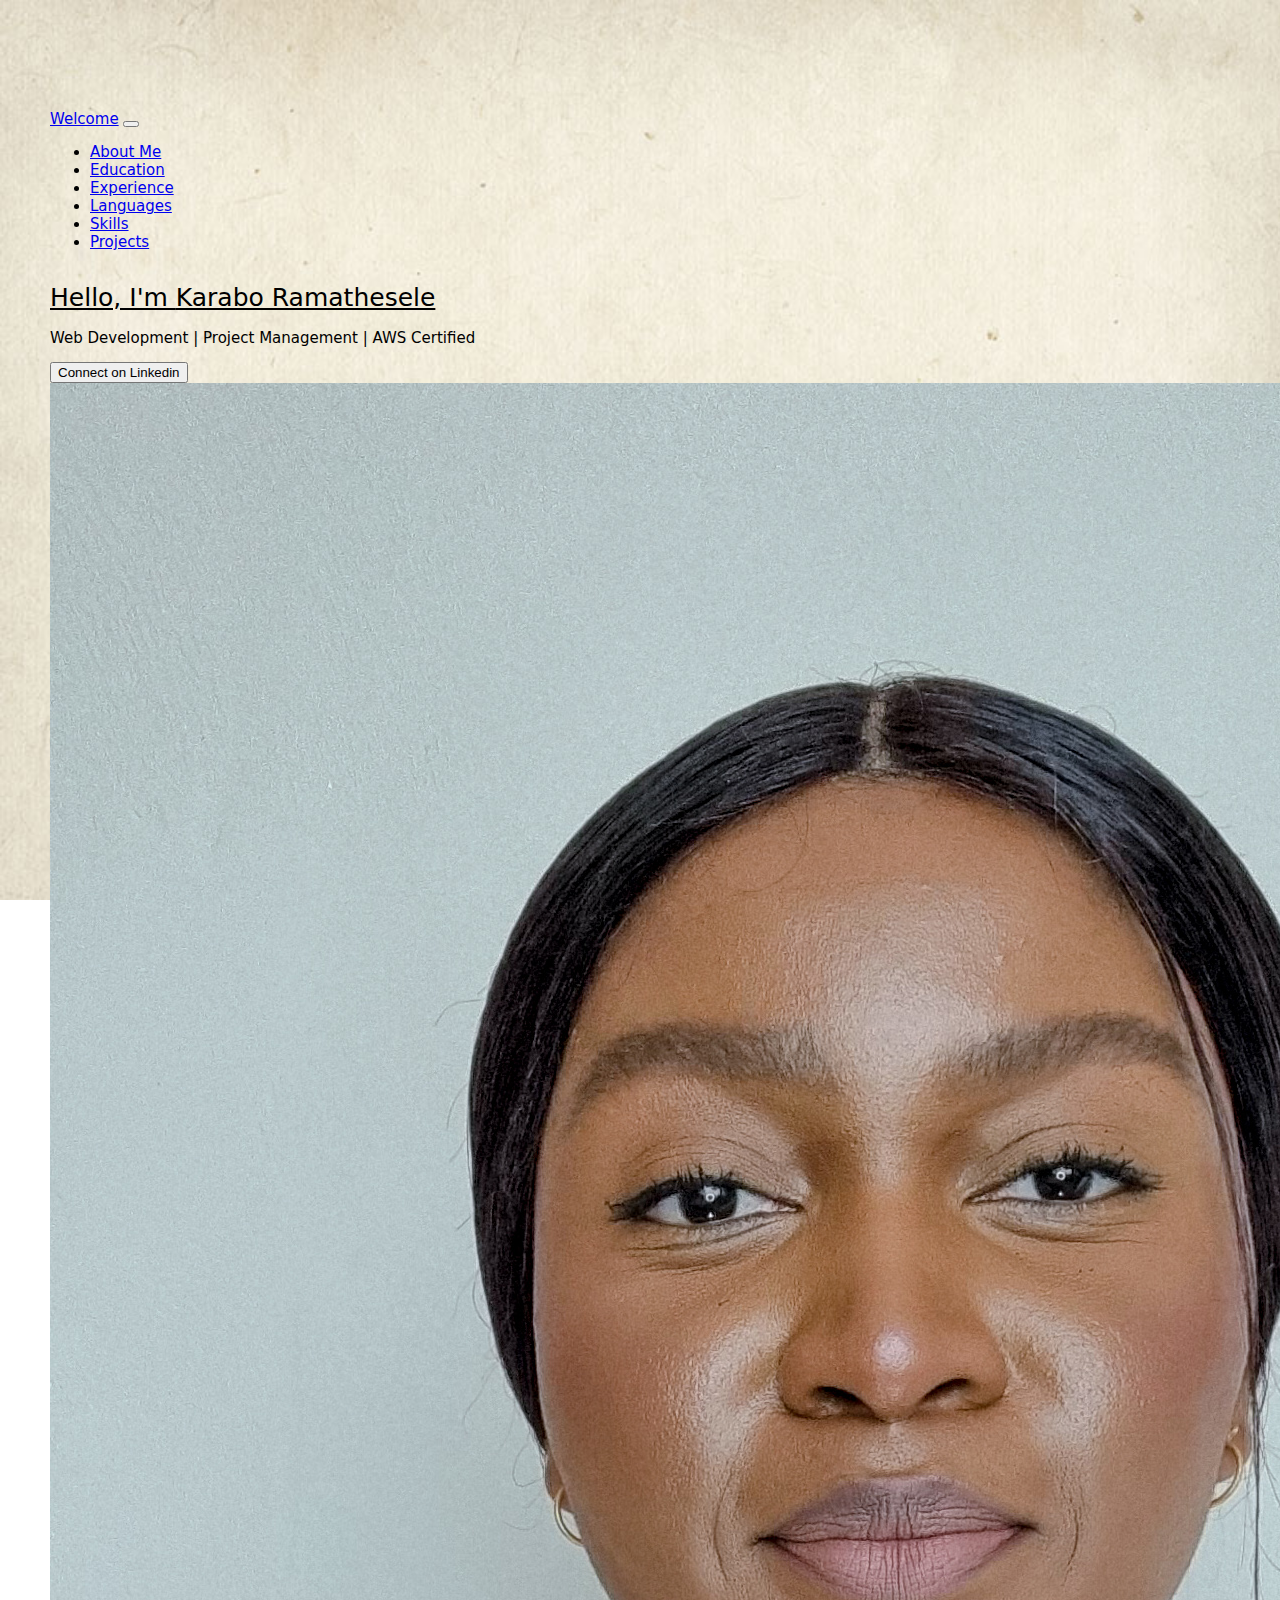
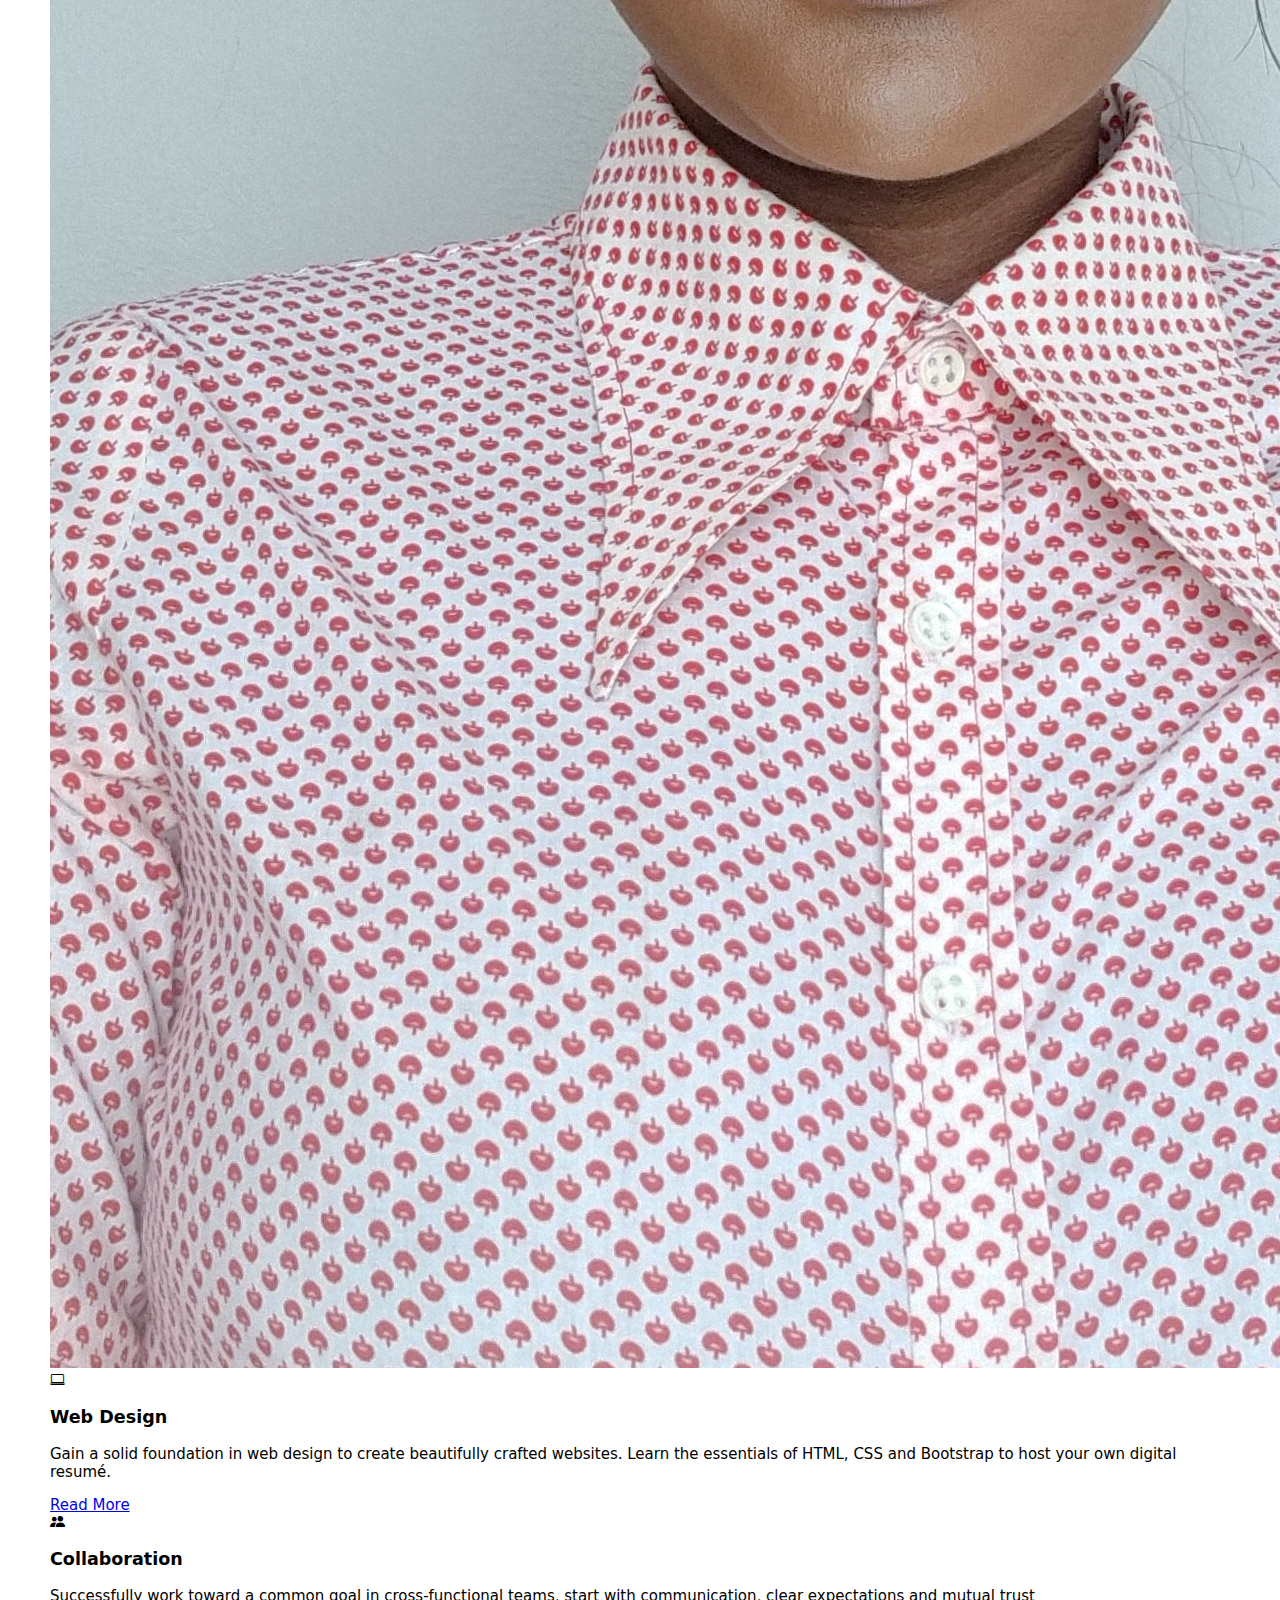
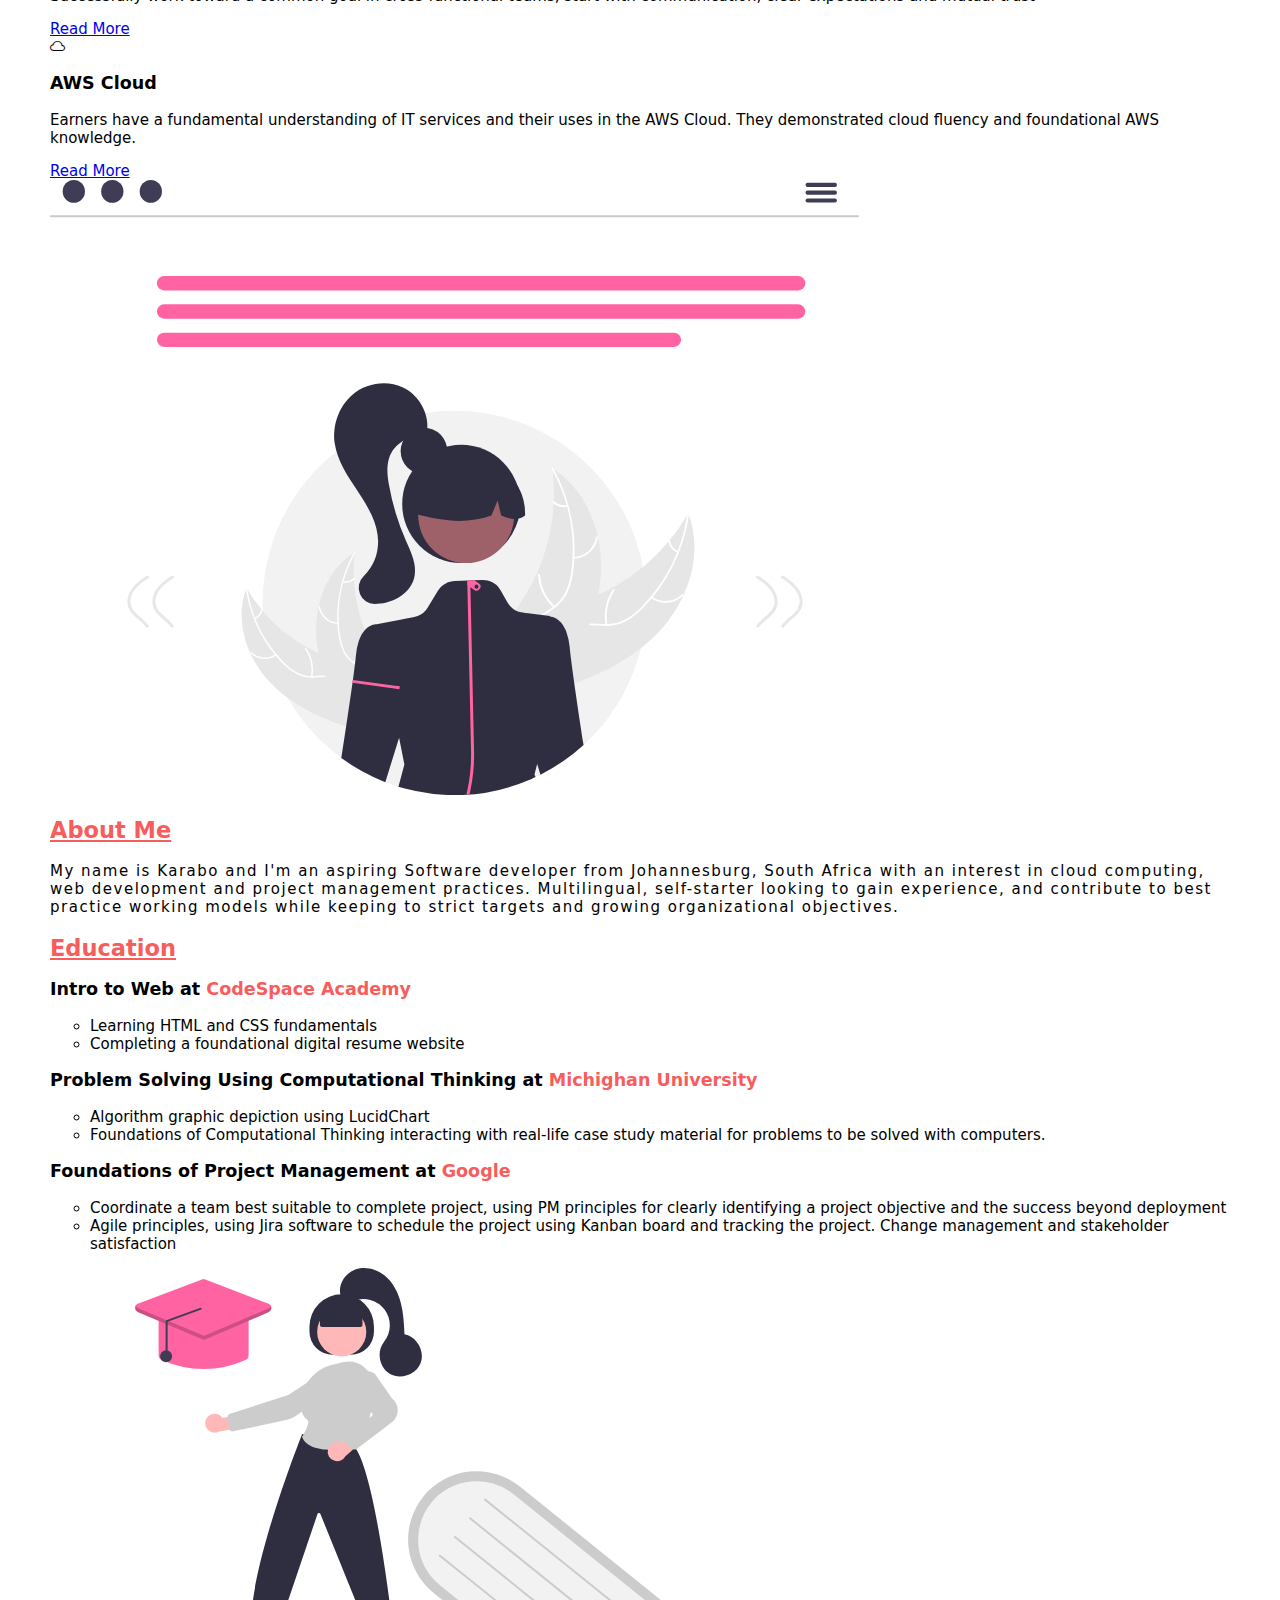
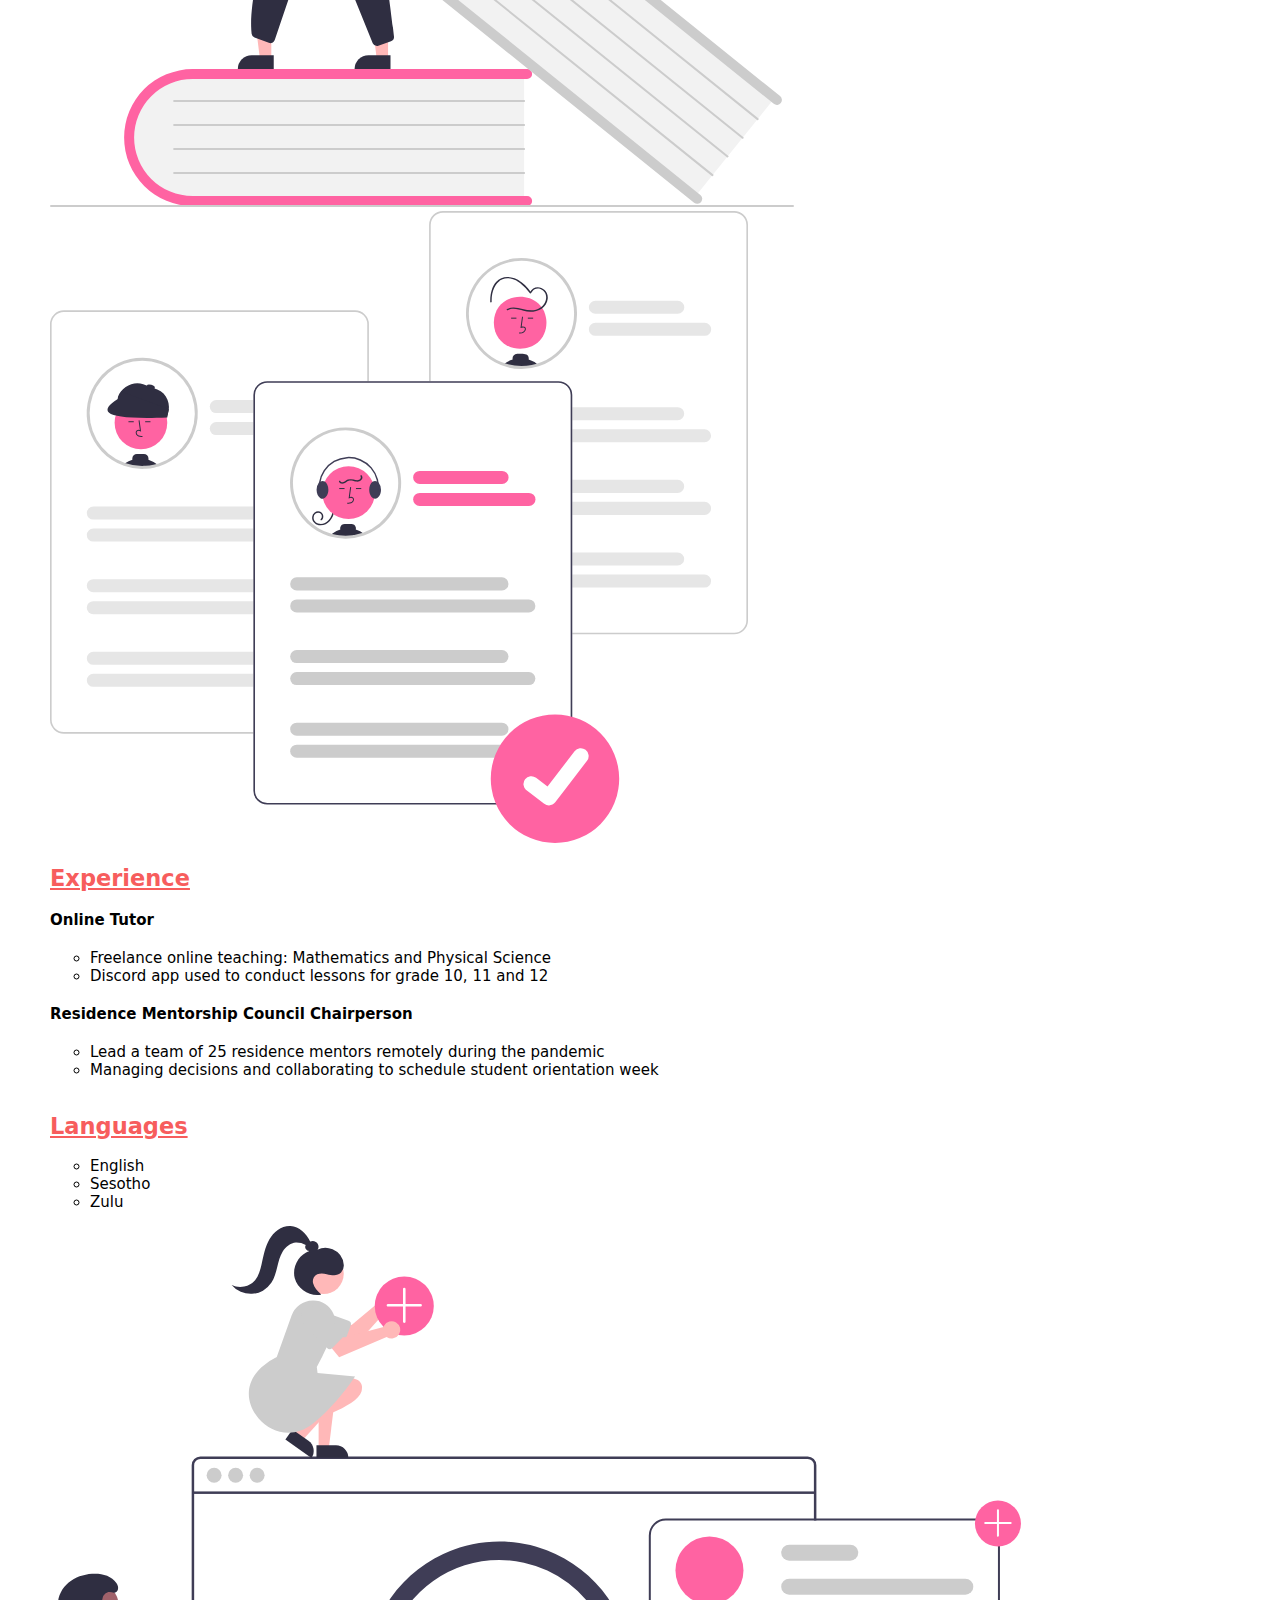
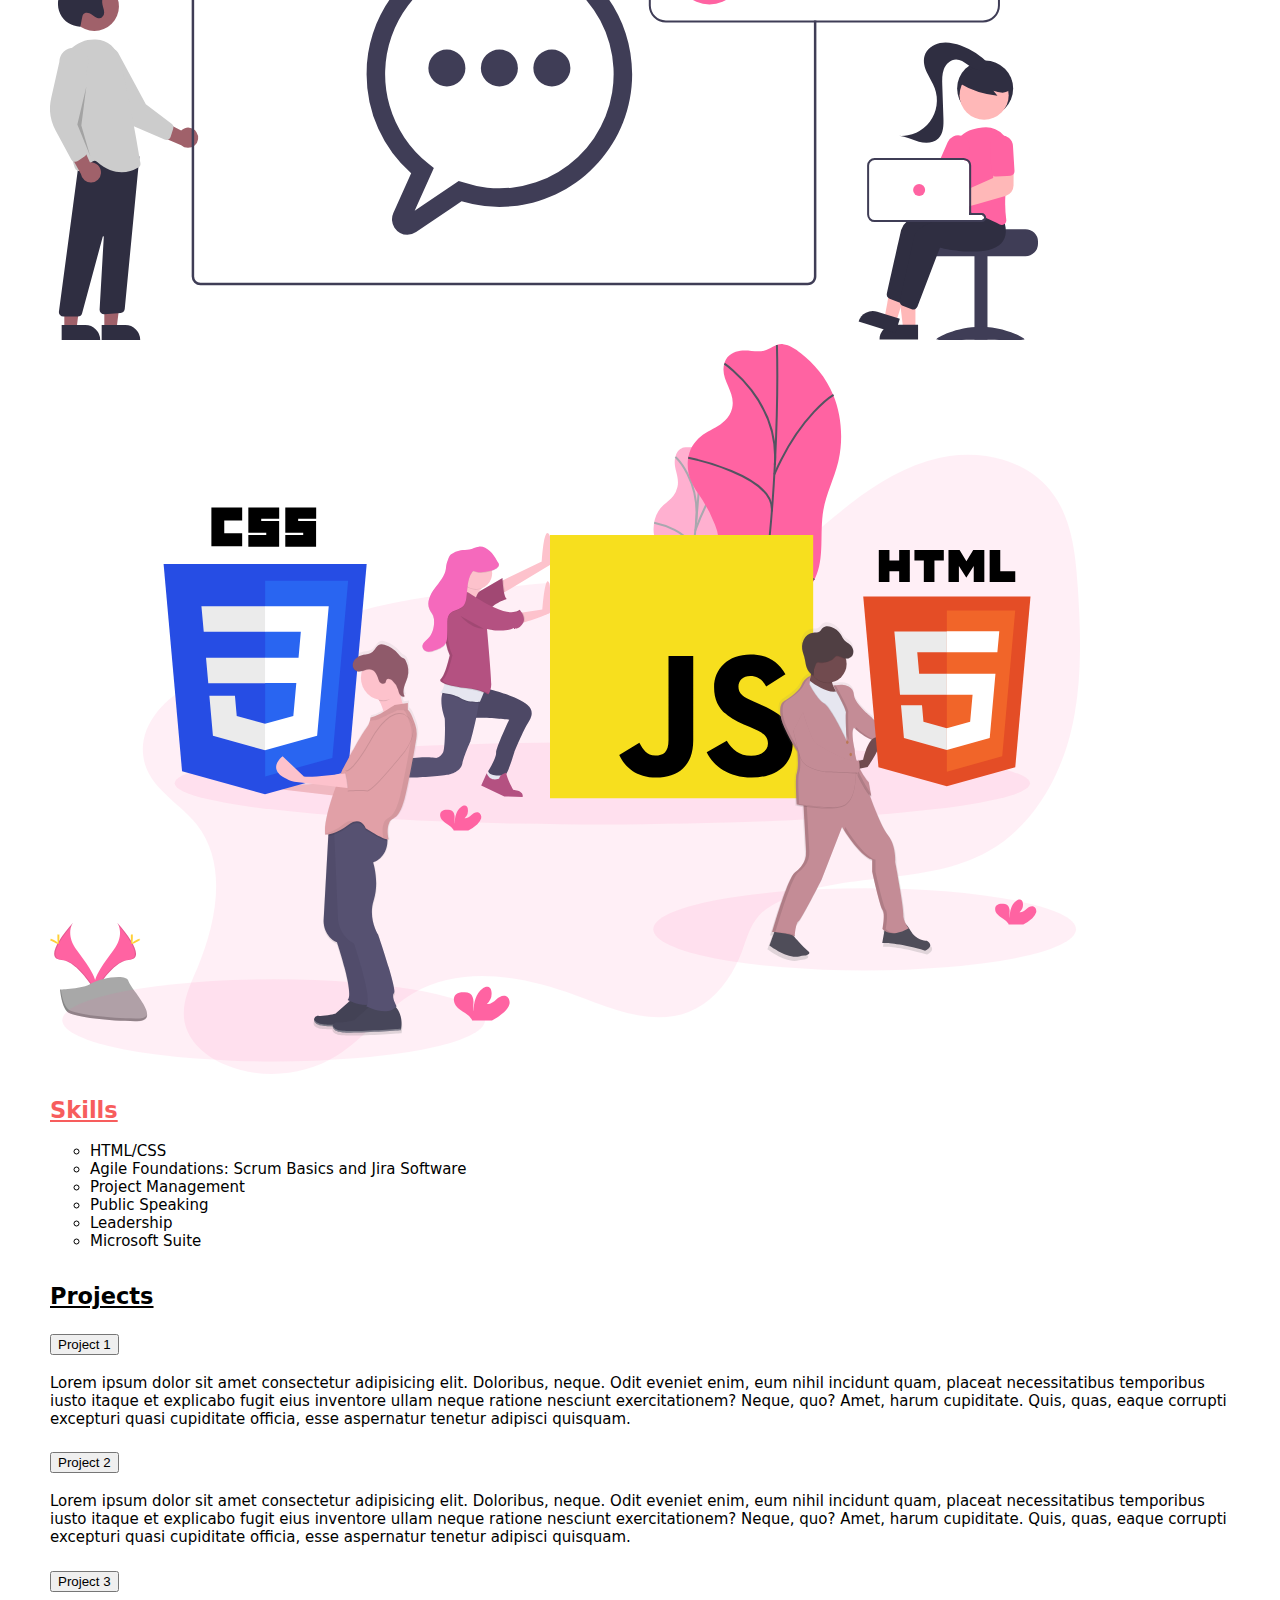
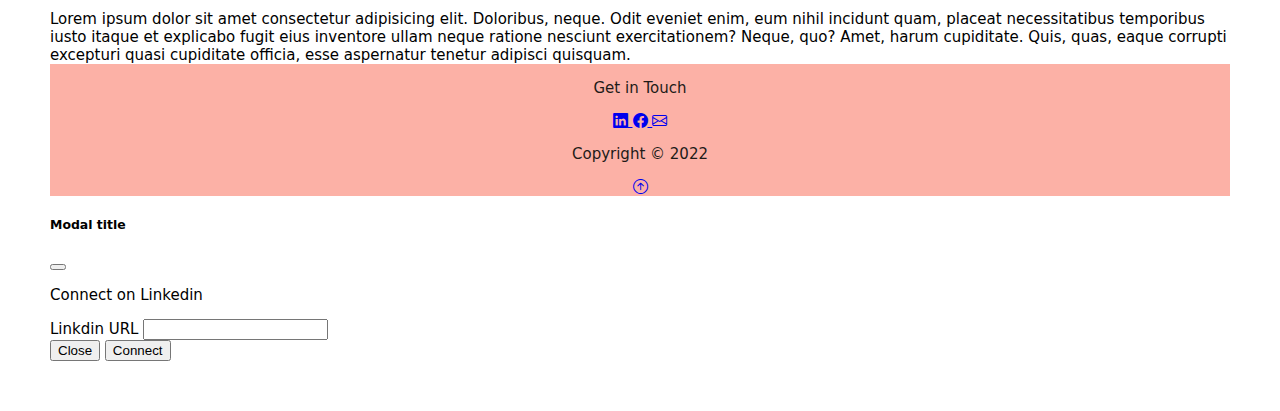
==== commit 9d42d6f8: "Resume 10" ====
--- a/Resume.html
+++ b/Resume.html
@@ -7,9 +7,15 @@
     <title>Karabo's Digital Resume</title>
     <link rel="icon" type="image/x-icon" href="/Images/favicon.ico">
     <link rel="stylesheet" type="text/css" href="css/stylesheet.css">
-    <!--Bootstrap CSS-->
+    <!-- Bootstrap core CSS -->
     <link rel="stylesheet" href="https://cdn.jsdelivr.net/npm/bootstrap@5.2.0/dist/css/bootstrap.min.css" rel="stylesheet" integrity="sha384-gH2yIJqKdNHPEq0n4Mqa/HGKIhSkIHeL5AyhkYV8i59U5AR6csBvApHHNl/vI1Bx" crossorigin="anonymous">
     <link rel="stylesheet" href="https://cdn.jsdelivr.net/npm/bootstrap-icons@1.3.0/font/bootstrap-icons.css">
+
+     <!-- Animation -->
+     <link
+     rel="stylesheet"
+     href="https://cdnjs.cloudflare.com/ajax/libs/animate.css/4.1.1/animate.min.css"
+   />
   </head>
 
 <body>
@@ -19,28 +25,31 @@
   <!-- Navbar -->
   <nav class=" navbar navbar-expand-lg bg-secondary navbar-dark py-4 fixed-top">
     <div class="container">
-      <a href="#" class="navbar-brand fw-bold">Welcome</a>
-
-      <button class="navbar-toggler" type="button" data-bs-toggle="dropdown" data-bs-target="#navmenu">
+      <a href="#" class="navbar-brand fw-bold fs-4">Welcome</a>
+
+      <button class="navbar-toggler" type="button" data-bs-toggle="collapse" data-bs-target="#navmenu">
         <span class="navbar-toggler-icon"></span>
       </button>
 
       <div class="collapse navbar-collapse" id="navmenu">
         <ul class="navbar-nav ms-auto">
           <li class="nav-item">
-            <a href="#aboutme" class="nav-link">About Me</a>
-          </li>
-          <li class="nav-item">
-            <a href="#education" class="nav-link">Education</a>
-          </li>
-          <li class="nav-item">
-            <a href="#experience" class="nav-link">Experience</a>
-          </li>
-          <li class="nav-item">
-            <a href="#languages" class="nav-link">Languages</a>
-          </li>
-          <li class="nav-item">
-            <a href="#skills" class="nav-link">Skills</a>
+            <a href="#aboutme" class="nav-link fs-4">About Me</a>
+          </li>
+          <li class="nav-item">
+            <a href="#education" class="nav-link fs-4">Education</a>
+          </li>
+          <li class="nav-item">
+            <a href="#experience" class="nav-link fs-4">Experience</a>
+          </li>
+          <li class="nav-item">
+            <a href="#languages" class="nav-link fs-4">Languages</a>
+          </li>
+          <li class="nav-item">
+            <a href="#skills" class="nav-link fs-4">Skills</a>
+          </li>
+          <li class="nav-item">
+            <a href="#projects" class="nav-link fs-4">Projects</a>
           </li>
         </ul>
       </div>
@@ -49,83 +58,85 @@
   </nav>
 
   <!-- Header/Intro-->
-  <section class=" border border-2 text-dark p-5 text-center text-sm-start p-lg-5 pt-lg-5">
+  <section class="  text-dark p-5 text-center text-sm-center p-lg-5 pt-lg-5">
     <div class="container">
       <div class="d-sm-flex align-items-center justify-content-between">
 
         <div>
           <h1>Hello, I'm <span class="text-danger">Karabo Ramathesele</span></h1>
-          <p class="lead fs-4 my-4">
+          <p class="lead fs-4 my-4 animate__animated animate__heartBeat text-nowrap">
             Web Development | Project Management | AWS Certified
           </p>
-          <button class="btn btn-primary btn-lg" data-bs-toggle="modal" data-bs-target="#enroll">Connect on Linkedin</button>
+          <button class="btn btn-danger btn-lg" data-bs-toggle="modal" data-bs-target="#enroll">Connect on Linkedin</button>
         </div>
         <picture>
-          <source media="(max-width:650px)" srcset="/Images/profilePhoto-sml.jpg" />
-          <source media="(max-width:900px)" srcset="/Images/profilePhoto-med.jpg" />
-          <img class="img-fluid rounded-circle border border-3 w-25 d-sm-block" src="/Images/profilePhoto-lrg.jpg" alt="Picture of Karabo">
+          <source media="(max-width:650px)" srcset="/Images/profilePhoto-sml.jpg" type="image/svg+xml"/>
+          <source media="(max-width:1140px)" srcset="/Images/profilePhoto-med.jpg" type="image/svg+xml"/>
+          <img class="img-fluid float-lg-end rounded-circle border border-3 w-25 d-sm-block" src="/Images/profilePhoto-lrg.jpg" alt="Picture of Karabo">
         </picture>
       </div>
 
     </div>
   </section>
 
-     <!-- Cards -->
-     <section class="p-5">
-      <div class="container">
-        <div class="row text-center g-4">
+   <!-- Cards -->
+   <section class="p-5">
+    <div class="container">
+      <div class="row text-center g-4">
+        <div class="col-md">
+          <div class="card bg-secondary text-light">
+            <div class="card-body text-center">
+              <div class="h1 mb-3">
+                <i class="bi bi-laptop"></i>
+              </div>
+              <h3 class="card-title mb-3">Web Design</h3>
+              <p class="card-text">Gain a solid foundation in web design to create beautifully crafted websites. Learn the essentials of HTML, CSS and Bootstrap to host your own digital resumé.</p>
+              <a href="https://www.codespace.co.za/courses/web-design/" class="btn btn-danger" target="_blank">Read More</a>
+            </div>
+          </div>
+        </div>
+        <div class="col-md">
+          <div class="col-md">
+            <div class="card bg-danger text-light" style="--bs-bg-opacity: .7;">
+              <div class="card-body text-center">
+                <div class="h1 mb-3">
+                  <i class="bi bi-people-fill"></i>
+                </div>
+                <h3 class="card-title mb-3">Collaboration</h3>
+                <p class="card-text lh-base"> Successfully work toward a common goal in cross-functional teams, start with communication, clear expectations and mutual trust</p>
+                <a href="https://slack.com/blog/collaboration/5-tips-for-effective-collaboration-at-work" class="btn btn-secondary" target="_blank">Read More</a>
+              </div>
+            </div>
+        </div>
+        </div>
+        <div class="col-md">
           <div class="col-md">
             <div class="card bg-secondary text-light">
               <div class="card-body text-center">
                 <div class="h1 mb-3">
-                  <i class="bi bi-laptop"></i>
+                  <i class="bi bi-cloud"></i>
                 </div>
-                <h3 class="card-title mb-3">Web Design</h3>
-                <p class="card-text">Lorem ipsum dolor sit amet consectetur, adipisicing elit. Molestias maxime laboriosam hic perspiciatis, doloribus eius.</p>
-                <a href="#" class="btn btn-primary">Read More</a>
+                <h3 class="card-title mb-3">AWS Cloud</h3>
+                <p class="card-text ">Earners have a fundamental understanding of IT services and their uses in the AWS Cloud. They demonstrated cloud fluency and foundational AWS knowledge.</p>
+                <a href="https://www.credly.com/badges/27020f73-e2e0-4ca6-b11d-6f1e4342a7cd/public_url" class="btn btn-danger" target="_blank">Read More</a>
               </div>
             </div>
-          </div>
-          <div class="col-md">
-            <div class="col-md">
-              <div class="card bg-dark text-light">
-                <div class="card-body text-center">
-                  <div class="h1 mb-3">
-                    <i class="bi bi-people-fill"></i>
-                  </div>
-                  <h3 class="card-title mb-3">Collaboration</h3>
-                  <p class="card-text">Lorem ipsum dolor sit amet consectetur, adipisicing elit. Molestias maxime laboriosam hic perspiciatis, doloribus eius.</p>
-                  <a href="#" class="btn btn-primary">Read More</a>
-                </div>
-              </div>
-          </div>
-          </div>
-          <div class="col-md">
-            <div class="col-md">
-              <div class="card bg-secondary text-light">
-                <div class="card-body text-center">
-                  <div class="h1 mb-3">
-                    <i class="bi bi-cloud"></i>
-                  </div>
-                  <h3 class="card-title mb-3">Cloud</h3>
-                  <p class="card-text">Lorem ipsum dolor sit amet consectetur, adipisicing elit. Molestias maxime laboriosam hic perspiciatis, doloribus eius.</p>
-                  <a href="#" class="btn btn-primary">Read More</a>
-                </div>
-              </div>
-          </div>
-        </div>
-      </div>
-     </section>
-
-     
-<div class="container content">
-  <section class="p-2 lh-base">
-
-      <article>
-
-        <div>
-          <h2 id="aboutme" class="sectionColor">About Me</h2>
-        <p class="aboutme-intro">
+        </div>
+      </div>
+    </div>
+   </section>
+
+<!-- Learn Section -->
+
+<section id="aboutme" class="p-5 ">
+  <div class="container">
+    <div class="row align-items-center justify-content-between">
+      <div class="col-md">
+        <img src="/Images/aboutme.svg" class="img-fluid" alt="">
+      </div>
+      <div class="col-md p-5">
+        <h2  class="sectionColor fs-1">About Me</h2>
+        <p class="lead aboutme-intro fs-2">
           My name is Karabo and I'm an aspiring 
           Software developer from Johannesburg, South Africa with an interest in
           cloud computing,
@@ -134,51 +145,68 @@
           and contribute to best practice working models while keeping to strict targets
           and growing organizational objectives.
         </p>
-        </div>
-        
-        <div>
-          <h2 id="education" class="sectionColor">Education</h2>
-          <h3>Intro to Web at <a class="academyLink" href="http://codespace.co.za/" target="_blank">CodeSpace Academy</a></h3>
-        <p>
-          <ul class="circle">
+      </div>
+    </div>
+  </div>
+</section>
+
+<!-- Education -->
+
+<section id="education" class="p-5 bg-dark text-light" style="--bs-bg-opacity: .8;">
+  <div class="container">
+    <div class="row align-items-center justify-content-between">
+      <div class="col-md p-5 text-light">
+        <div class="lead">
+          <h2 id="education" class="sectionColor fs-1">Education</h2>
+          <h3>Intro to Web at <a class="academyLink lead fs-3" href="http://codespace.co.za/" target="_blank">CodeSpace Academy</a></h3>
+          <ul class="circle fs-4 lh-base">
             <li>Learning HTML and CSS fundamentals</li>
             <li>Completing a foundational digital resume website</li>
           </ul>
-        </p>
         </div>
 
       <div>
-        <h3>Problem Solving Using Computational Thinking at <a class="academyLink" href="
+        <h3>Problem Solving Using Computational Thinking at <a class="academyLink lead fs-2" href="
           https://www.coursera.org/account/accomplishments/certificate/F9WN4XT7A8SB" target="_blank">Michighan University</a></h3>
-        <p>
-          <ul class="circle">
+          <ul class="circle fs-4 lh-base">
             <li>Algorithm graphic depiction using LucidChart</li>
             <li>Foundations of Computational Thinking interacting with real-life case study material
               for problems to be solved with computers.
             </li>
           </ul>
-        </p>
       </div>
 
       <div>
-        <h3>Foundations of Project Management at <a class="academyLink" href="
+        <h3>Foundations of Project Management at <a class="academyLink lead fs-2" href="
           https://coursera.org/share/9f3b0f12742d630eba78fb2e121bfdda" target="_blank">Google</a></h3>
         <p>
-          <ul class="circle">
-            <li>Algorithm graphic depiction using LucidChart</li>
-            <li>Foundations of Computational Thinking interacting with real-life case study material
-              for problems to be solved with computers.
+          <ul class="circle fs-4 lh-base">
+            <li>Coordinate a team best suitable to complete project, using PM principles for clearly identifying a project objective and the success beyond deployment</li>
+            <li>Agile principles, using Jira software to schedule the project using Kanban board and tracking the project. Change management and stakeholder satisfaction
             </li>
           </ul>
         </p>
       </div>
- </section>
-
- <section>
-    <h2 id="experience" class="sectionColor">Experience</h2>
-    <h4>Online Tutor</h4>
+      </div>
+      <div class="col-md">
+        <img src="/Images/education.svg" class="img-fluid" alt="">
+      </div>
+    </div>
+  </div>
+</section>
+
+<!-- Experience -->
+<section id="experience" class="p-5">
+  <div class="container">
+    <div class="row align-items-center justify-content-between">
+      <div class="col-md">
+        <img src="/Images/experience.svg" class="img-fluid" alt="">
+      </div>
+      <div class="col-md p-5">
+        <h2 id="experience" class="sectionColor fs-1">Experience</h2>
+    <h4 class="fs-3 mt-3">Online Tutor</h4>
     <p>
-     <ul class="circle">
+     <ul class="circle fs-4">
       <li>
         Freelance online teaching: Mathematics and Physical Science 
       </li>
@@ -187,8 +215,8 @@
       </li>
      </ul>
     </p>
-    <h4>Residence Mentorship Council Chairperson</h4>
-     <ul class="circle">
+    <h4 class="fs-3">Residence Mentorship Council Chairperson</h4>
+     <ul class="circle fs-4">
       <li>
         Lead a team of 25 residence mentors remotely during the pandemic
       </li>
@@ -196,77 +224,64 @@
         Managing decisions and collaborating to schedule student orientation week
       </li>
      </ul>
- </section>
-
- <section>
-  <h2 id="languages" class="sectionColor">Languages</h2>
-  <p>
-   <ul class="circle">
-    <li>
-      English
-    </li>
-    <li>
-      Sesotho
-    </li>
-    <li>
-      Zulu
-    </li>
-   </ul>
-</section>
-
-
- <section>
-    <h2 id="skills" class="sectionColor">Skills</h2>
-      <ul class="circle">
+      </div>
+    </div>
+  </div>
+</section>
+
+<!-- Languages -->
+
+<section id="languages" class="p-5 bg-dark text-light" style="--bs-bg-opacity: .8;" >
+  <div class="container">
+    <div class="row align-items-center justify-content-between">
+      <div class="col-md p-5">
+        <h2  class="sectionColor fs-1">Languages</h2>
+        <p class="lead">
+          <ul class="circle fs-4">
+           <li>
+             English
+           </li>
+           <li>
+             Sesotho
+           </li>
+           <li>
+             Zulu
+           </li>
+          </ul>
+      </div>
+      <div class="col-md">
+        <img src="/Images/lang.svg" class="img-fluid" alt="">
+      </div>
+    </div>
+  </div>
+</section>
+
+<!-- Skills -->
+<section id="skills" class="p-5 ">
+  <div class="container">
+    <div class="row align-items-center justify-content-between">
+      <div class="col-md">
+        <img src="/Images/skills.svg" class="img-fluid" alt="">
+      </div>
+      <div class="col-md p-5">
+        <h2 id="skills" class="sectionColor fs-1">Skills</h2>
+      <ul class="circle fs-4">
+        <li>HTML/CSS</li>
         <li>Agile Foundations: Scrum Basics and Jira Software</li>
         <li>Project Management</li>
         <li>Public Speaking</li>
         <li>Leadership</li>
         <li>Microsoft Suite</li>
       </ul>
-    </section>
-
-     </article>
-
-    </div>
-  </div>
-
-  <!-- Programming Languages -->
-  <section class="p-5">
-    <div class="container ">
-      <div class="row g-4">
-        <div class="col-md">
-          <h2 class="text-center mb-4"></h2>
-          <ul class="list-group list-group-flush lead">
-            <li class="list-group-item">
-              <span class="fw-bold">Learning Path: </span> FrontEnd Developer
-            </li>
-            <li class="list-group-item">
-              <span class="fw-bold">HTML: </span> Intermediate
-            </li>
-            <li class="list-group-item">
-              <span class="fw-bold">CSS: </span> Intermediate
-            </li>
-            <li class="list-group-item">
-              <span class="fw-bold">JavaScript: </span>
-              Beginner
-            </li>
-            <li class="list-group-item">
-              <span class="fw-bold">Vue.js: </span> Beginner
-            </li>
-          </ul>
-        </div>
-        <div class="col-md">
-          <img class="img-fluid w-50 d-none d-sm-block" src="/Images/learning.svg" alt="">
-        </div>
-      </div>
-    </div>
-  </section>
+      </div>
+    </div>
+  </div>
+</section>
 
   <!-- Accordion-->
 
-  <section class="p-5" id="projects">
-    <div class="container">
+  <section class="p-5 " id="projects">
+    <div class="container-fluid">
       <h2 class="text-center mb-4">Projects</h2>  
       <div class="accordion accordion-flush" id="Projects">
         <!-- Item 1 -->
@@ -277,7 +292,7 @@
             </button>
           </h2>
           <div id="project-one" class="accordion-collapse collapse" aria-labelledby="flush-headingOne" data-bs-parent="#project">
-            <div class="accordion-body">Lorem ipsum dolor sit amet consectetur adipisicing elit. Doloribus, neque. Odit eveniet enim, eum nihil incidunt quam, placeat necessitatibus temporibus iusto itaque et explicabo fugit eius inventore ullam neque ratione nesciunt exercitationem? Neque, quo? Amet, harum cupiditate. Quis, quas, eaque corrupti excepturi quasi cupiditate officia, esse aspernatur tenetur adipisci quisquam.</div>
+            <div class="accordion-body lead">Lorem ipsum dolor sit amet consectetur adipisicing elit. Doloribus, neque. Odit eveniet enim, eum nihil incidunt quam, placeat necessitatibus temporibus iusto itaque et explicabo fugit eius inventore ullam neque ratione nesciunt exercitationem? Neque, quo? Amet, harum cupiditate. Quis, quas, eaque corrupti excepturi quasi cupiditate officia, esse aspernatur tenetur adipisci quisquam.</div>
           </div>
         </div>
         <!-- Item 2 -->
@@ -288,7 +303,7 @@
             </button>
           </h2>
           <div id="project-two" class="accordion-collapse collapse" aria-labelledby="flush-headingOne" data-bs-parent="#project">
-            <div class="accordion-body">Lorem ipsum dolor sit amet consectetur adipisicing elit. Doloribus, neque. Odit eveniet enim, eum nihil incidunt quam, placeat necessitatibus temporibus iusto itaque et explicabo fugit eius inventore ullam neque ratione nesciunt exercitationem? Neque, quo? Amet, harum cupiditate. Quis, quas, eaque corrupti excepturi quasi cupiditate officia, esse aspernatur tenetur adipisci quisquam.</div>
+            <div class="accordion-body lead">Lorem ipsum dolor sit amet consectetur adipisicing elit. Doloribus, neque. Odit eveniet enim, eum nihil incidunt quam, placeat necessitatibus temporibus iusto itaque et explicabo fugit eius inventore ullam neque ratione nesciunt exercitationem? Neque, quo? Amet, harum cupiditate. Quis, quas, eaque corrupti excepturi quasi cupiditate officia, esse aspernatur tenetur adipisci quisquam.</div>
           </div>
         </div>
         <!-- Item 3 -->
@@ -299,7 +314,7 @@
             </button>
           </h2>
           <div id="project-three" class="accordion-collapse collapse" aria-labelledby="flush-headingOne" data-bs-parent="#project">
-            <div class="accordion-body">Lorem ipsum dolor sit amet consectetur adipisicing elit. Doloribus, neque. Odit eveniet enim, eum nihil incidunt quam, placeat necessitatibus temporibus iusto itaque et explicabo fugit eius inventore ullam neque ratione nesciunt exercitationem? Neque, quo? Amet, harum cupiditate. Quis, quas, eaque corrupti excepturi quasi cupiditate officia, esse aspernatur tenetur adipisci quisquam.</div>
+            <div class="accordion-body lead">Lorem ipsum dolor sit amet consectetur adipisicing elit. Doloribus, neque. Odit eveniet enim, eum nihil incidunt quam, placeat necessitatibus temporibus iusto itaque et explicabo fugit eius inventore ullam neque ratione nesciunt exercitationem? Neque, quo? Amet, harum cupiditate. Quis, quas, eaque corrupti excepturi quasi cupiditate officia, esse aspernatur tenetur adipisci quisquam.</div>
           </div>
         </div>
       
@@ -310,19 +325,19 @@
 <!-- Footer -->
 <footer class="text-white text-center position-relative p-5">
   <div class="container">
-    <p class="lead fw-bold">Get in Touch</p>
+    <p class="lead fw-bold fs-3">Get in Touch</p>
     
     <a href="https://www.linkedin.com/in/karabo-ramathesele-9aa7581a4" target="_blank">
-      <i class="bi bi-linkedin h1"></i>
+      <i class="animate__animated animate__bounce bi bi-linkedin h1"></i>
     </a>
     <a href="https://www.facebook.com/karabo.ramathesele" target="_blank">
-      <i class="bi bi-facebook h1 p-5"></i>
+      <i class=" animate__animated animate__bounce  bi bi-facebook h1 p-5"></i>
     </a>
     <a href="#" >
-      <i class="bi bi-envelope h1"></i>
+      <i class="animate__animated animate__bounce bi bi-envelope h1 "></i>
     </a>
     
-    <p class="lead p-5">Copyright &copy; 2022</p>
+    <p class="lead p-5 fs-4">Copyright &copy; 2022</p>
     <a href="#" class="position-absolute bottom-0 end-0 p-5">
       <i class="bi bi-arrow-up-circle h1"></i>
     </a>
@@ -354,9 +369,8 @@
 
 <!-- Optional JavaScript -->
     <!-- jQuery first, then Popper.js, then Bootstrap JS -->
-    <script src="https://code.jquery.com/jquery-3.5.1.slim.min.js"></script>
-    <script src="https://cdn.jsdelivr.net/npm/popper.js@1.16.0/dist/umd/popper.min.js" ></script>
-    <script src="https://stackpath.bootstrapcdn.com/bootstrap/4.5.0/js/bootstrap.min.js"></script>
-
+    <script src="https://cdn.jsdelivr.net/npm/@popperjs/core@2.11.5/dist/umd/popper.min.js" integrity="sha384-Xe+8cL9oJa6tN/veChSP7q+mnSPaj5Bcu9mPX5F5xIGE0DVittaqT5lorf0EI7Vk" crossorigin="anonymous"></script>
+    <script src="https://cdn.jsdelivr.net/npm/bootstrap@5.2.0/dist/js/bootstrap.min.js" integrity="sha384-ODmDIVzN+pFdexxHEHFBQH3/9/vQ9uori45z4JjnFsRydbmQbmL5t1tQ0culUzyK" crossorigin="anonymous"></script>
+    <script src="https://cdn.jsdelivr.net/npm/bootstrap@5.2.0/dist/js/bootstrap.bundle.min.js" integrity="sha384-A3rJD856KowSb7dwlZdYEkO39Gagi7vIsF0jrRAoQmDKKtQBHUuLZ9AsSv4jD4Xa" crossorigin="anonymous"></script>
 </body>
 </html>--- a/css/stylesheet.css
+++ b/css/stylesheet.css
@@ -130,12 +130,16 @@
   text-decoration:none;
 }
 
-/*Form*/
-@media screen and (min-width:768px){
-  .news-input{
-    width:50%;
-  }
-}
+
+.animate__animated.animate__bounce:hover{
+  --animate-duration: 3s;
+ }
+
+ .animate__animated.animate__heartBeat{
+  --animate-duration: 10s;
+ }
+
+
 
 /*Medium device- 650px > apply */
 @media screen and (min-width:650px) {
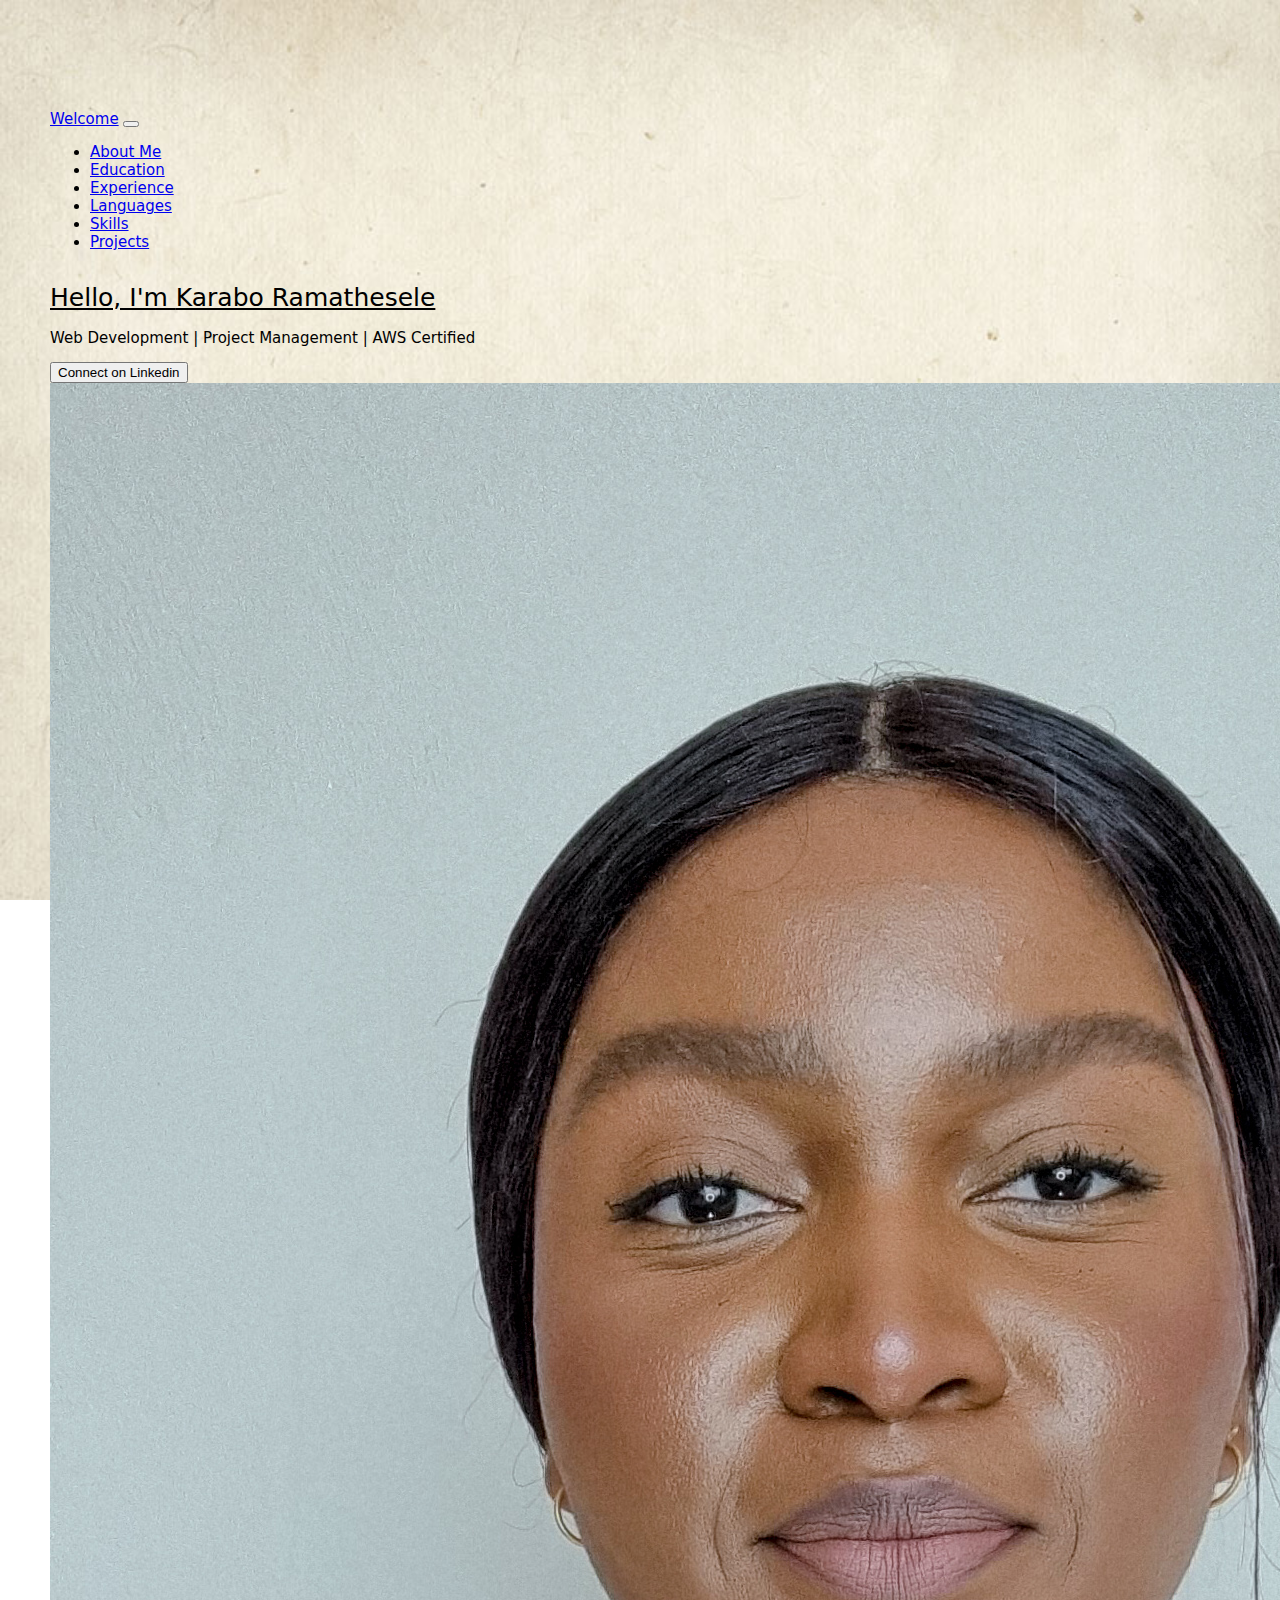
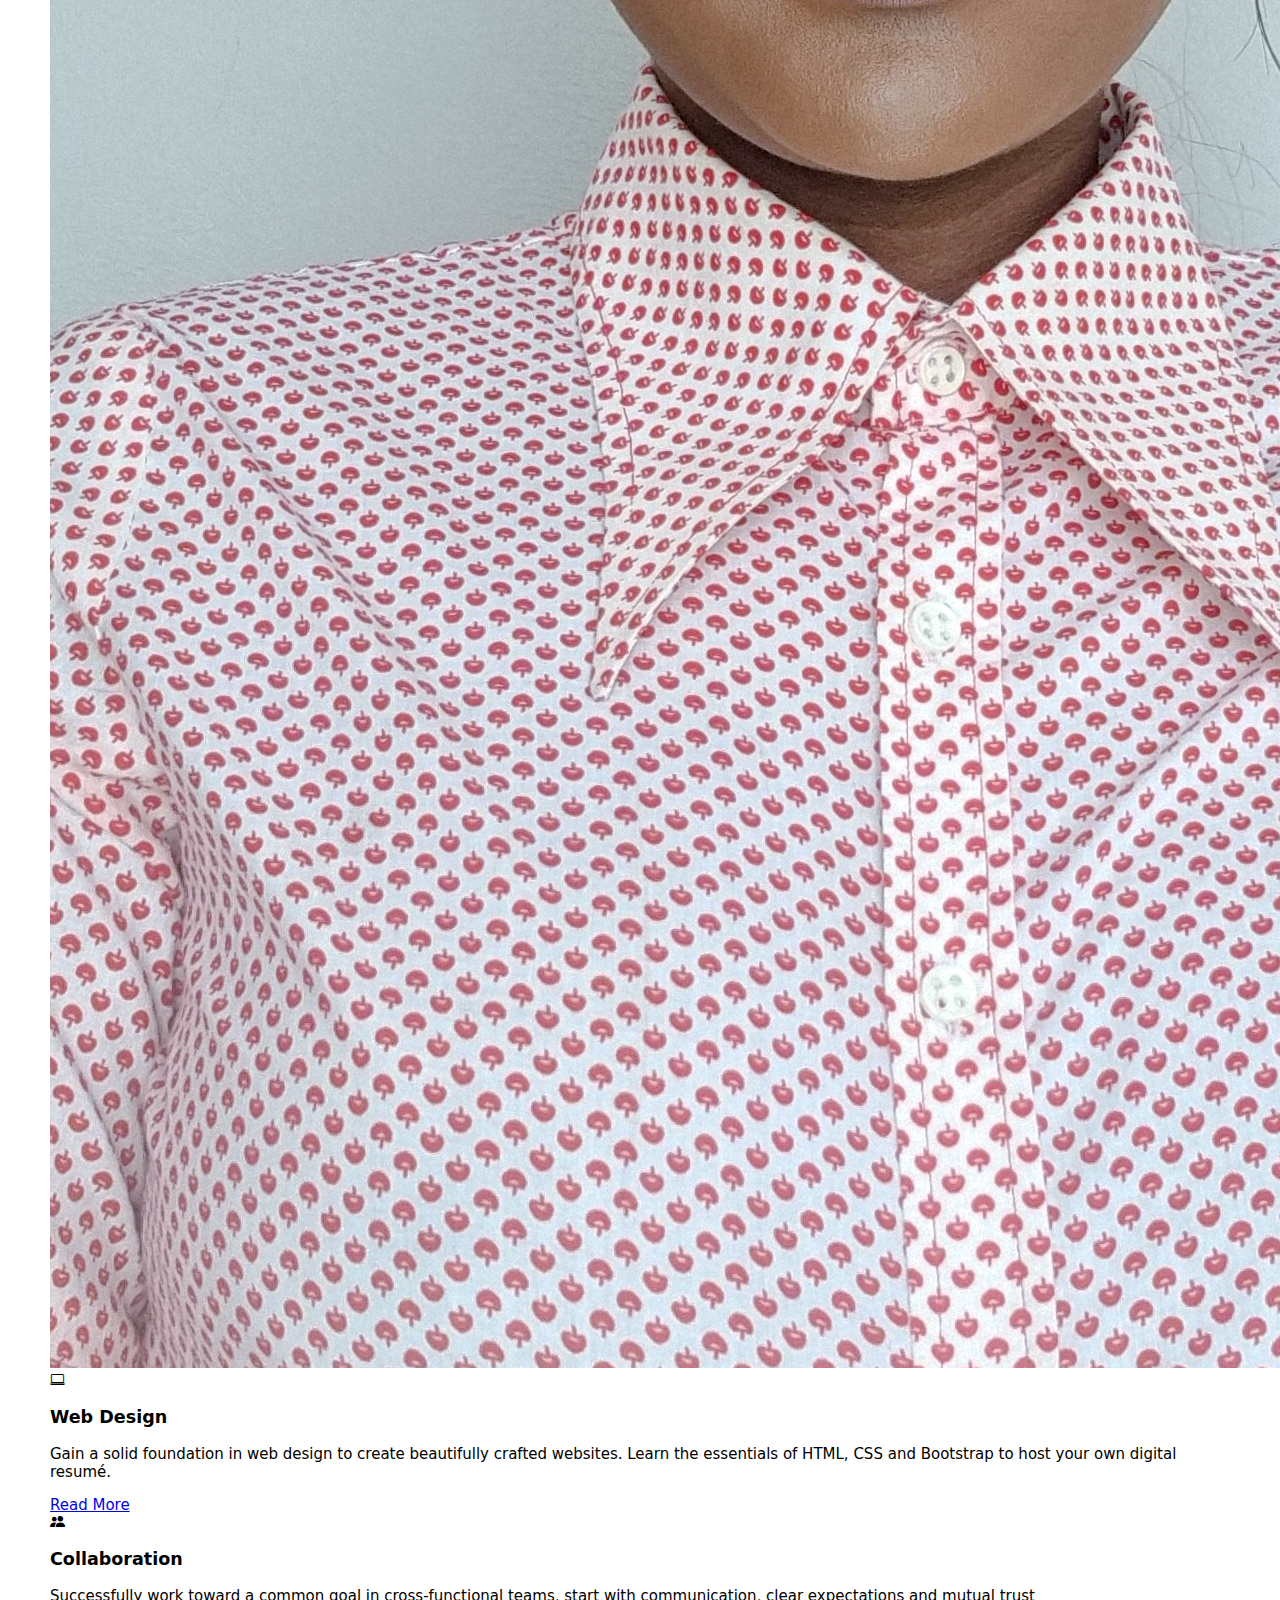
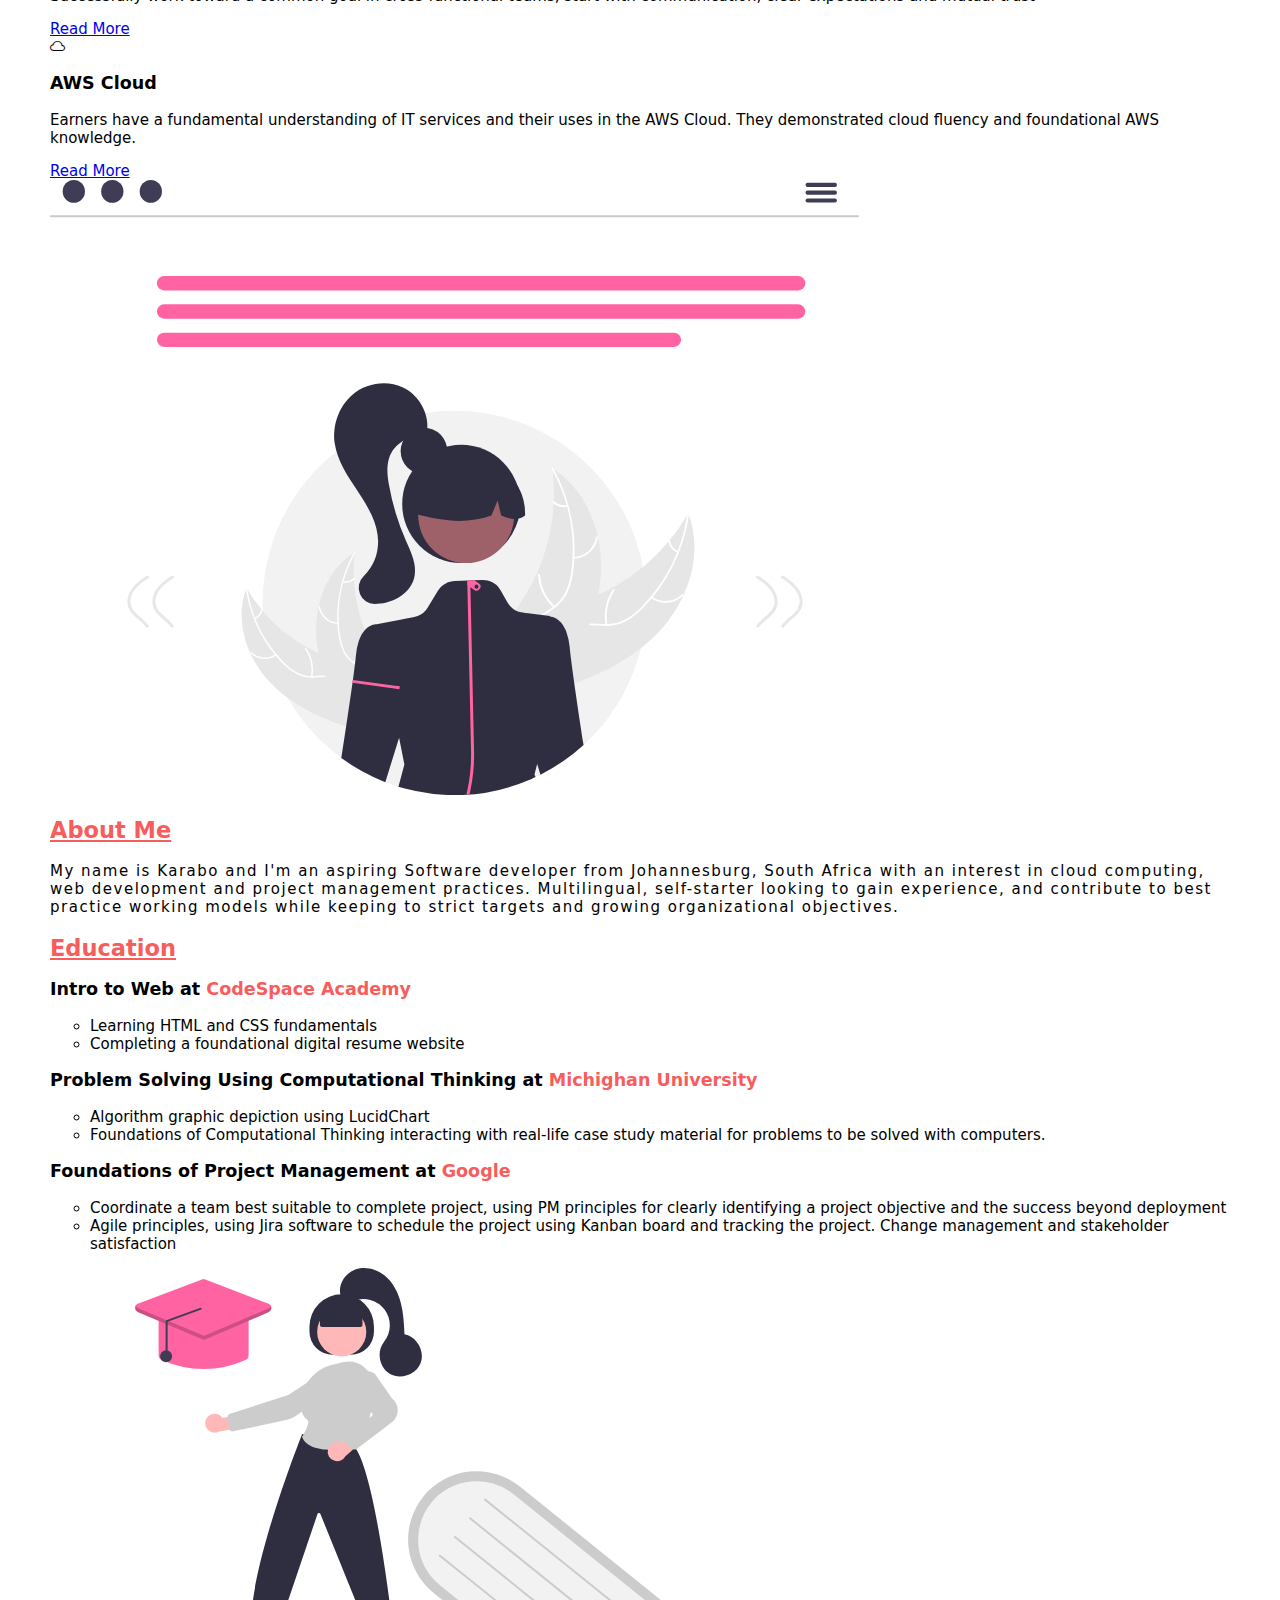
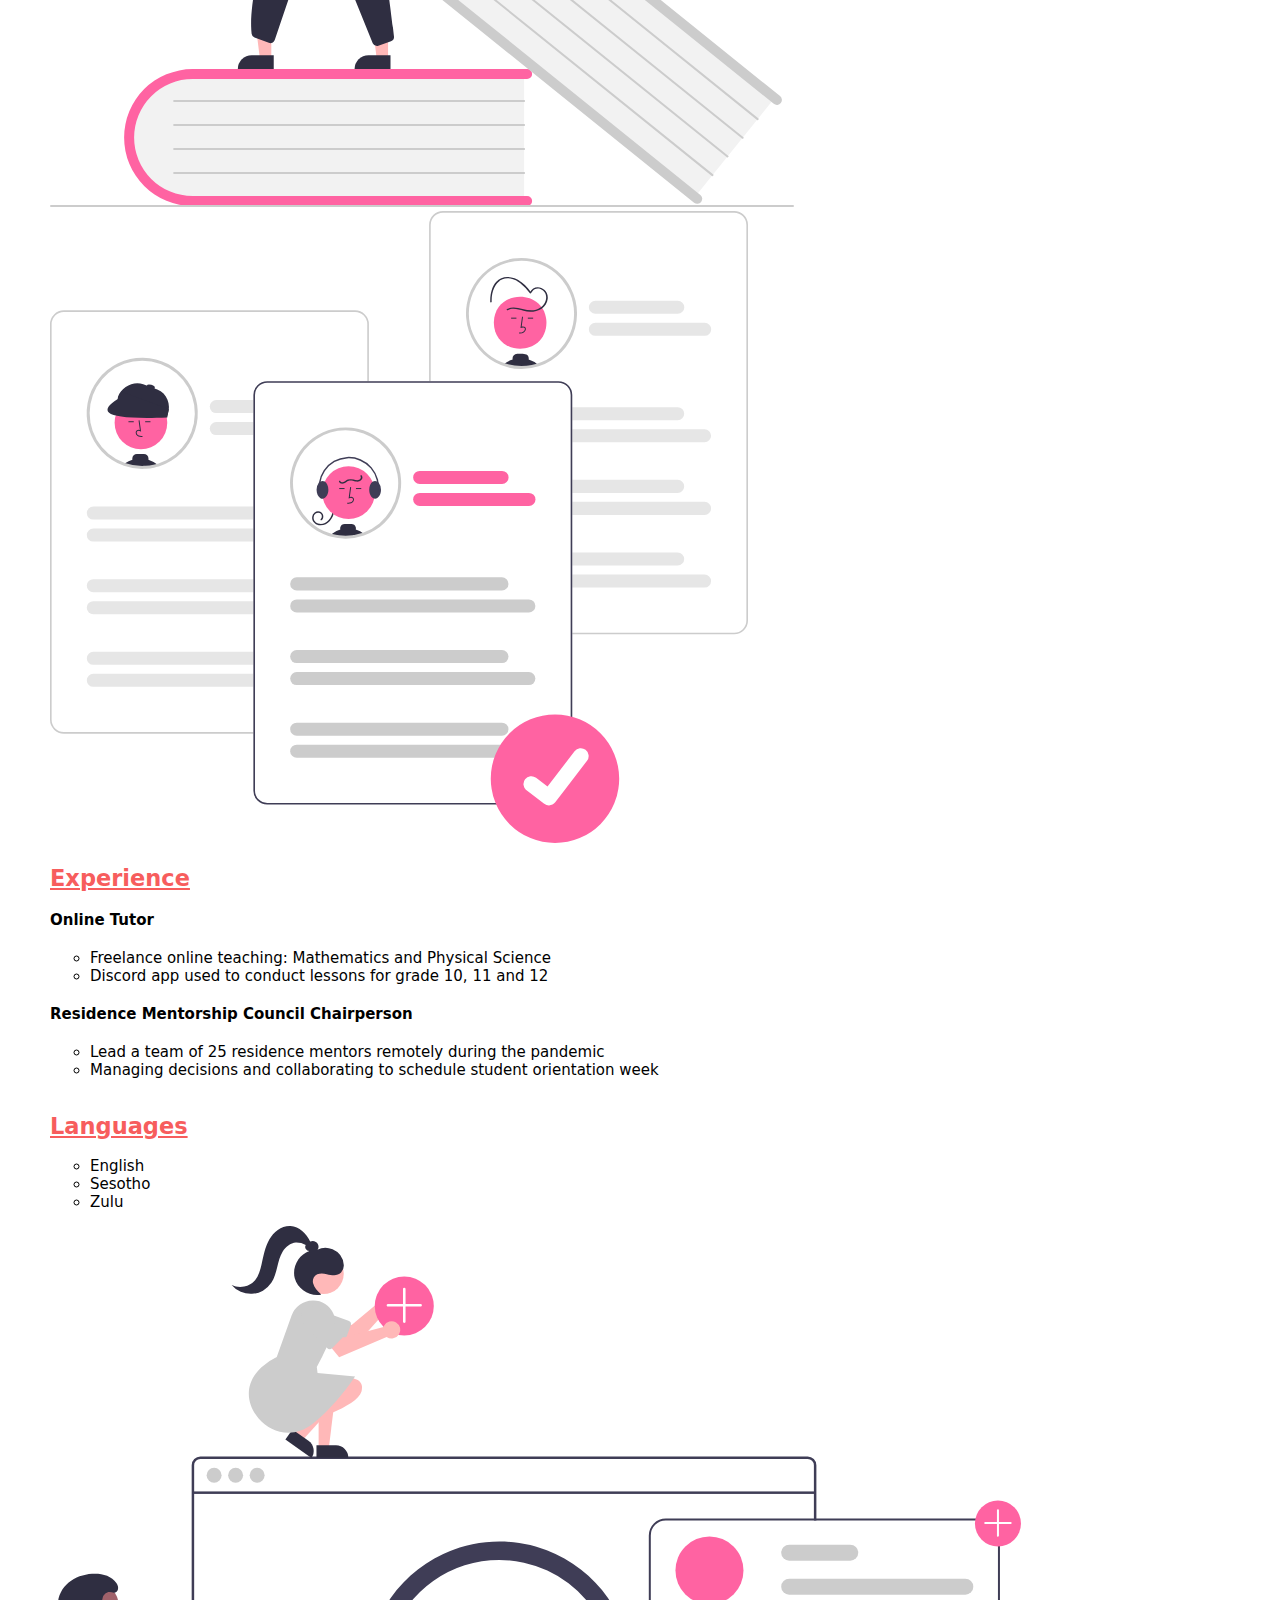
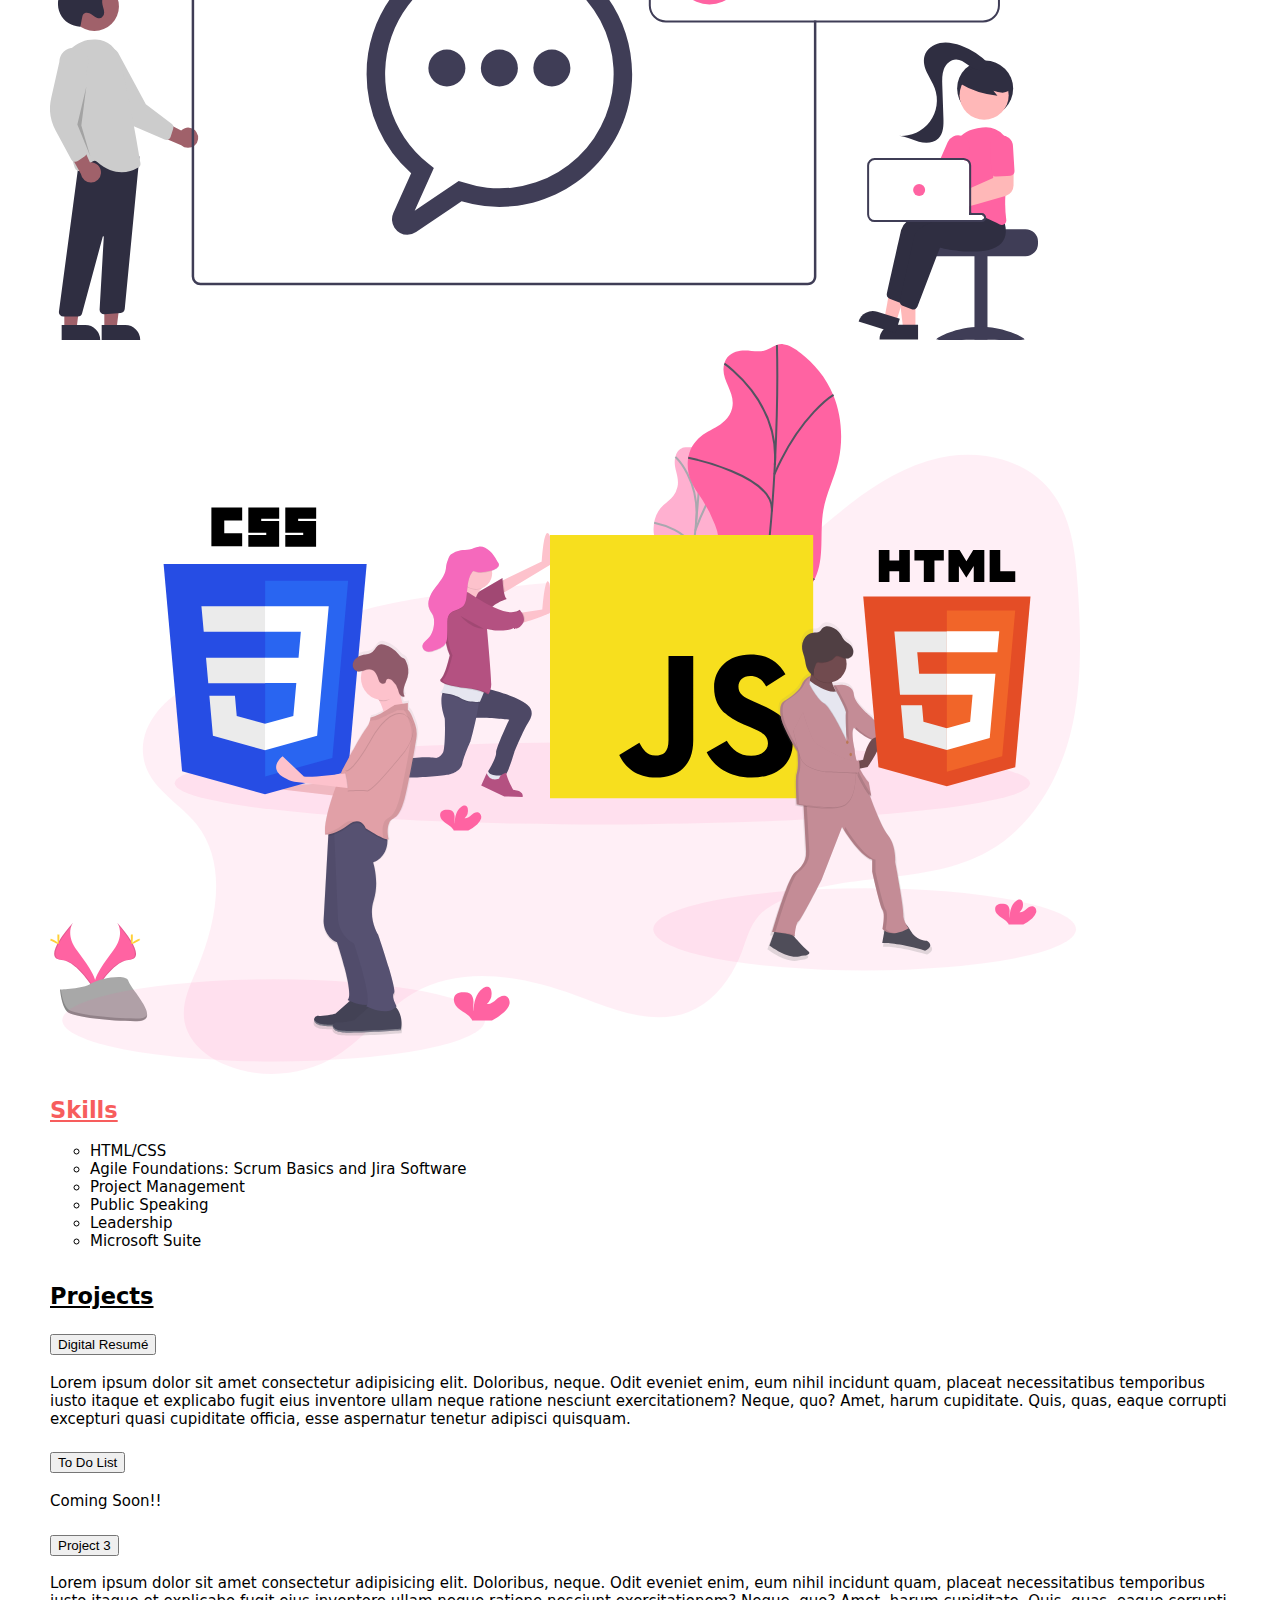
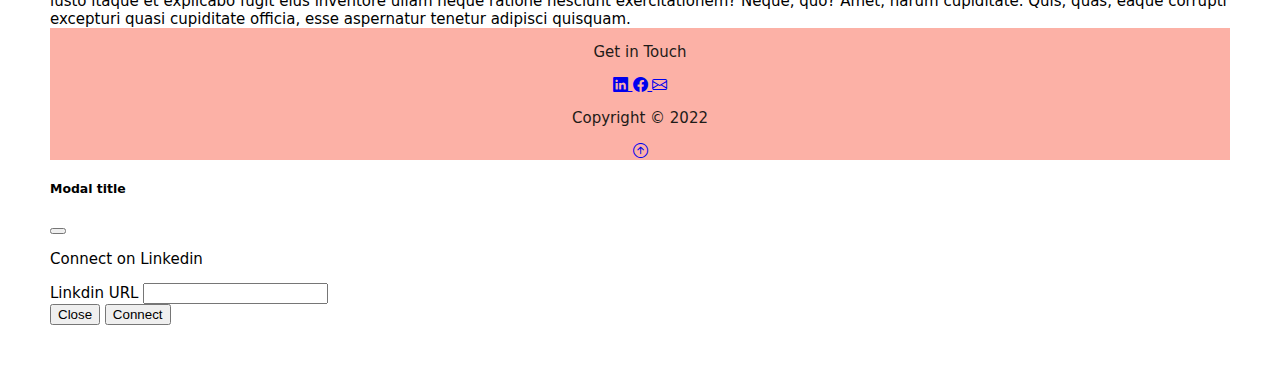
==== commit 74646d60: "Resume 10 Update" ====
--- a/Resume.html
+++ b/Resume.html
@@ -64,16 +64,23 @@
 
         <div>
           <h1>Hello, I'm <span class="text-danger">Karabo Ramathesele</span></h1>
-          <p class="lead fs-4 my-4 animate__animated animate__heartBeat text-nowrap">
+          <p class="lead fs-4 my-4 animate__animated animate__heartBeat text-nowrap " >
             Web Development | Project Management | AWS Certified
           </p>
           <button class="btn btn-danger btn-lg" data-bs-toggle="modal" data-bs-target="#enroll">Connect on Linkedin</button>
         </div>
-        <picture>
-          <source media="(max-width:650px)" srcset="/Images/profilePhoto-sml.jpg" type="image/svg+xml"/>
-          <source media="(max-width:1140px)" srcset="/Images/profilePhoto-med.jpg" type="image/svg+xml"/>
-          <img class="img-fluid float-lg-end rounded-circle border border-3 w-25 d-sm-block" src="/Images/profilePhoto-lrg.jpg" alt="Picture of Karabo">
-        </picture>
+        <div >
+          <picture>
+            <!--Use this image if the screen until 576px wide -->
+            <source media="(max-width:576px)" srcset="/Images/profilePhoto-sml.jpg" />
+  
+            <!-- Use image until screen 768px wide -->
+            <source media="(max-width:768px)" srcset="/Images/profilePhoto-med.jpg" />
+  
+            <img class="img-fluid rounded-circle border border-3 w-25 d-sm-block" src="/Images/profilePhoto-lrg.jpg" alt="Picture of Karabo">
+          </picture>
+        </div>
+
       </div>
 
     </div>
@@ -288,7 +295,7 @@
         <div class="accordion-item">
           <h2 class="accordion-header">
             <button class="accordion-button collapsed" type="button" data-bs-toggle="collapse" data-bs-target="#project-one">
-              Project 1
+              Digital Resumé
             </button>
           </h2>
           <div id="project-one" class="accordion-collapse collapse" aria-labelledby="flush-headingOne" data-bs-parent="#project">
@@ -299,11 +306,11 @@
         <div class="accordion-item">
           <h2 class="accordion-header">
             <button class="accordion-button collapsed" type="button" data-bs-toggle="collapse" data-bs-target="#project-two">
-              Project 2
+              To Do List
             </button>
           </h2>
           <div id="project-two" class="accordion-collapse collapse" aria-labelledby="flush-headingOne" data-bs-parent="#project">
-            <div class="accordion-body lead">Lorem ipsum dolor sit amet consectetur adipisicing elit. Doloribus, neque. Odit eveniet enim, eum nihil incidunt quam, placeat necessitatibus temporibus iusto itaque et explicabo fugit eius inventore ullam neque ratione nesciunt exercitationem? Neque, quo? Amet, harum cupiditate. Quis, quas, eaque corrupti excepturi quasi cupiditate officia, esse aspernatur tenetur adipisci quisquam.</div>
+            <div class="accordion-body lead">Coming Soon!!</div>
           </div>
         </div>
         <!-- Item 3 -->
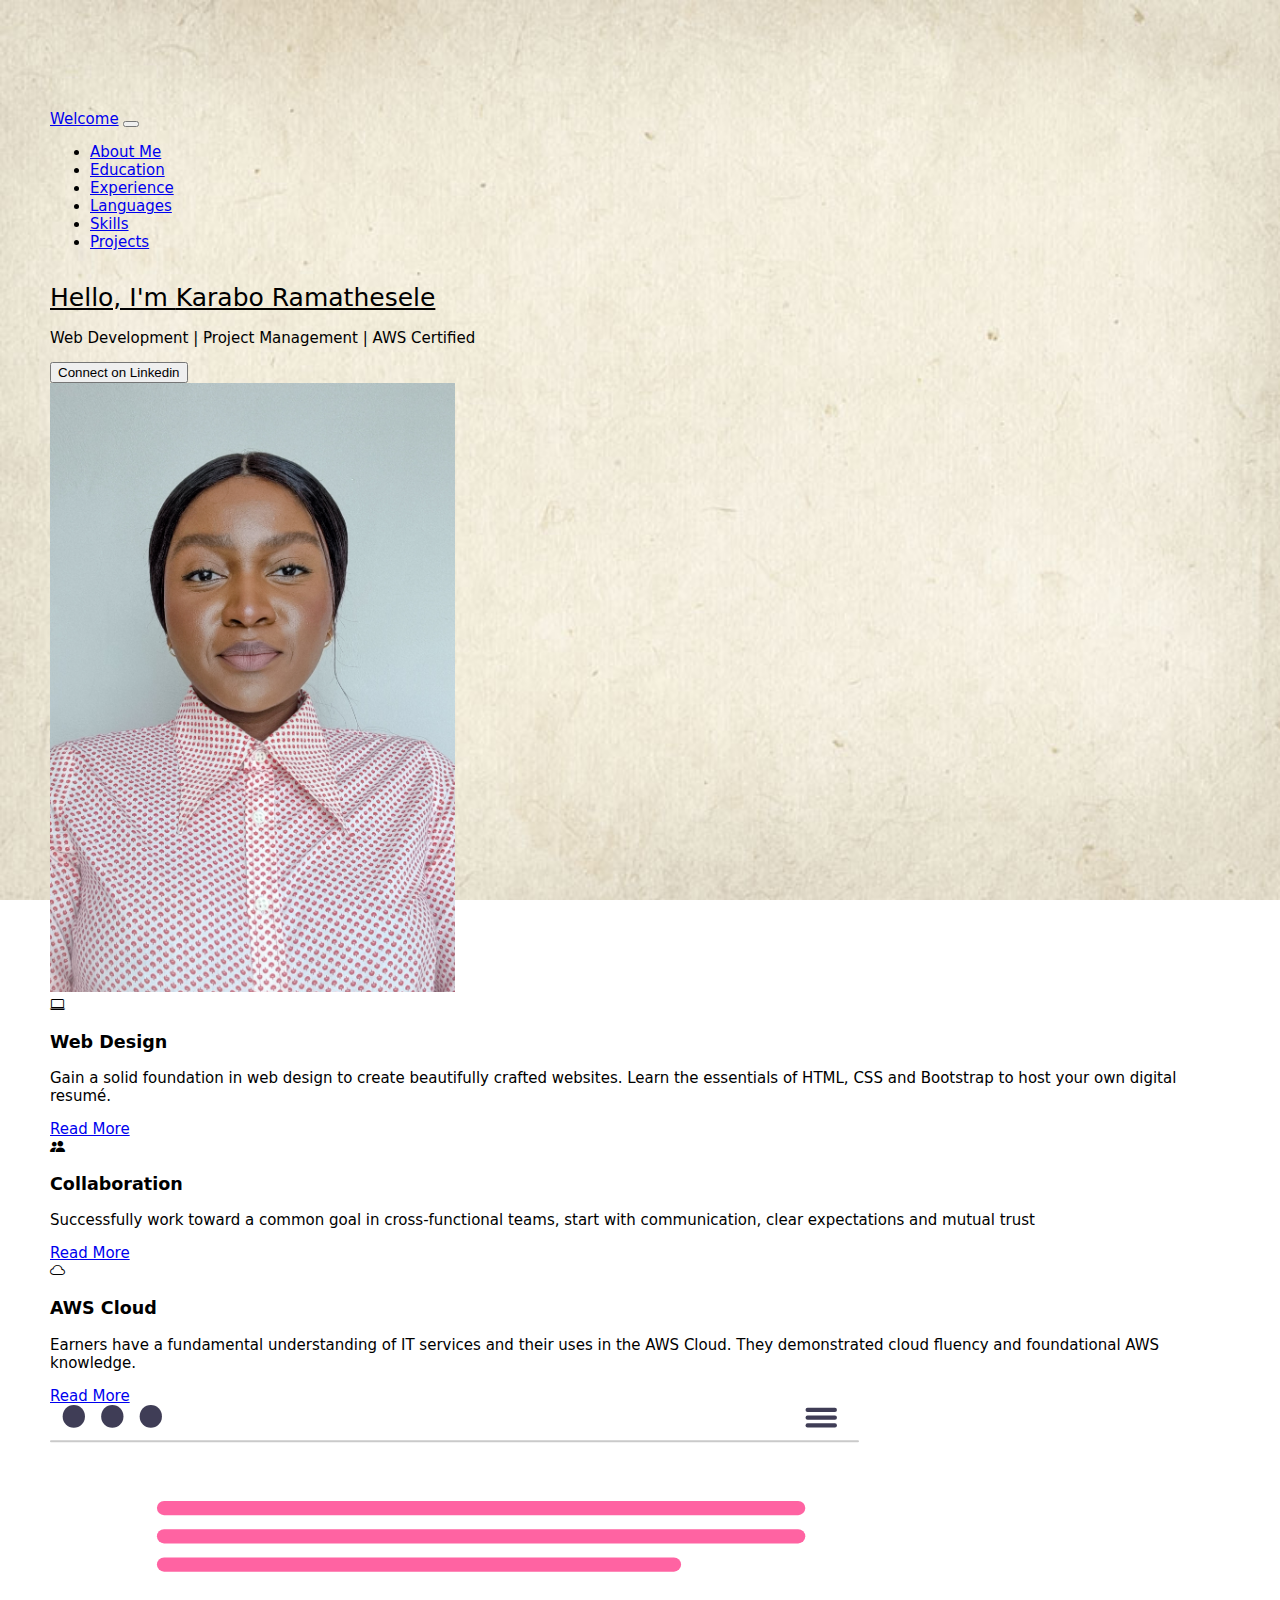
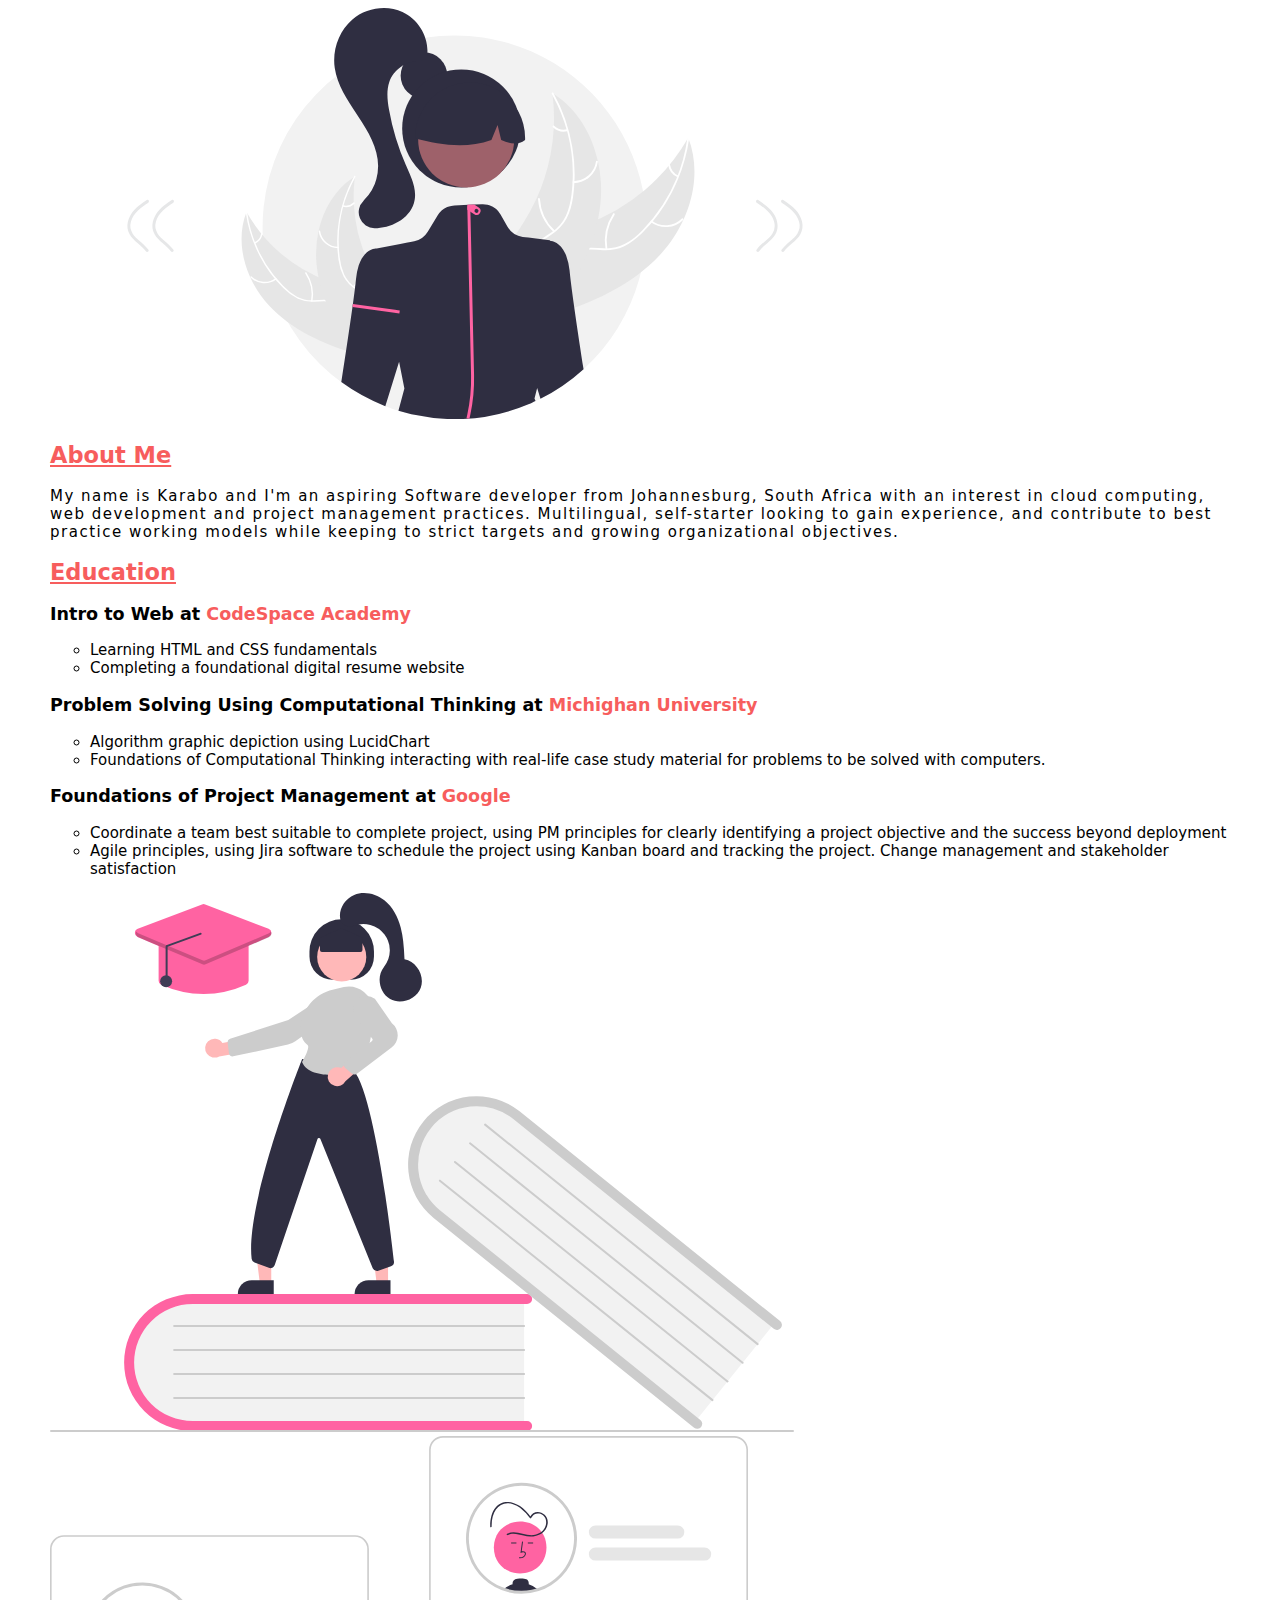
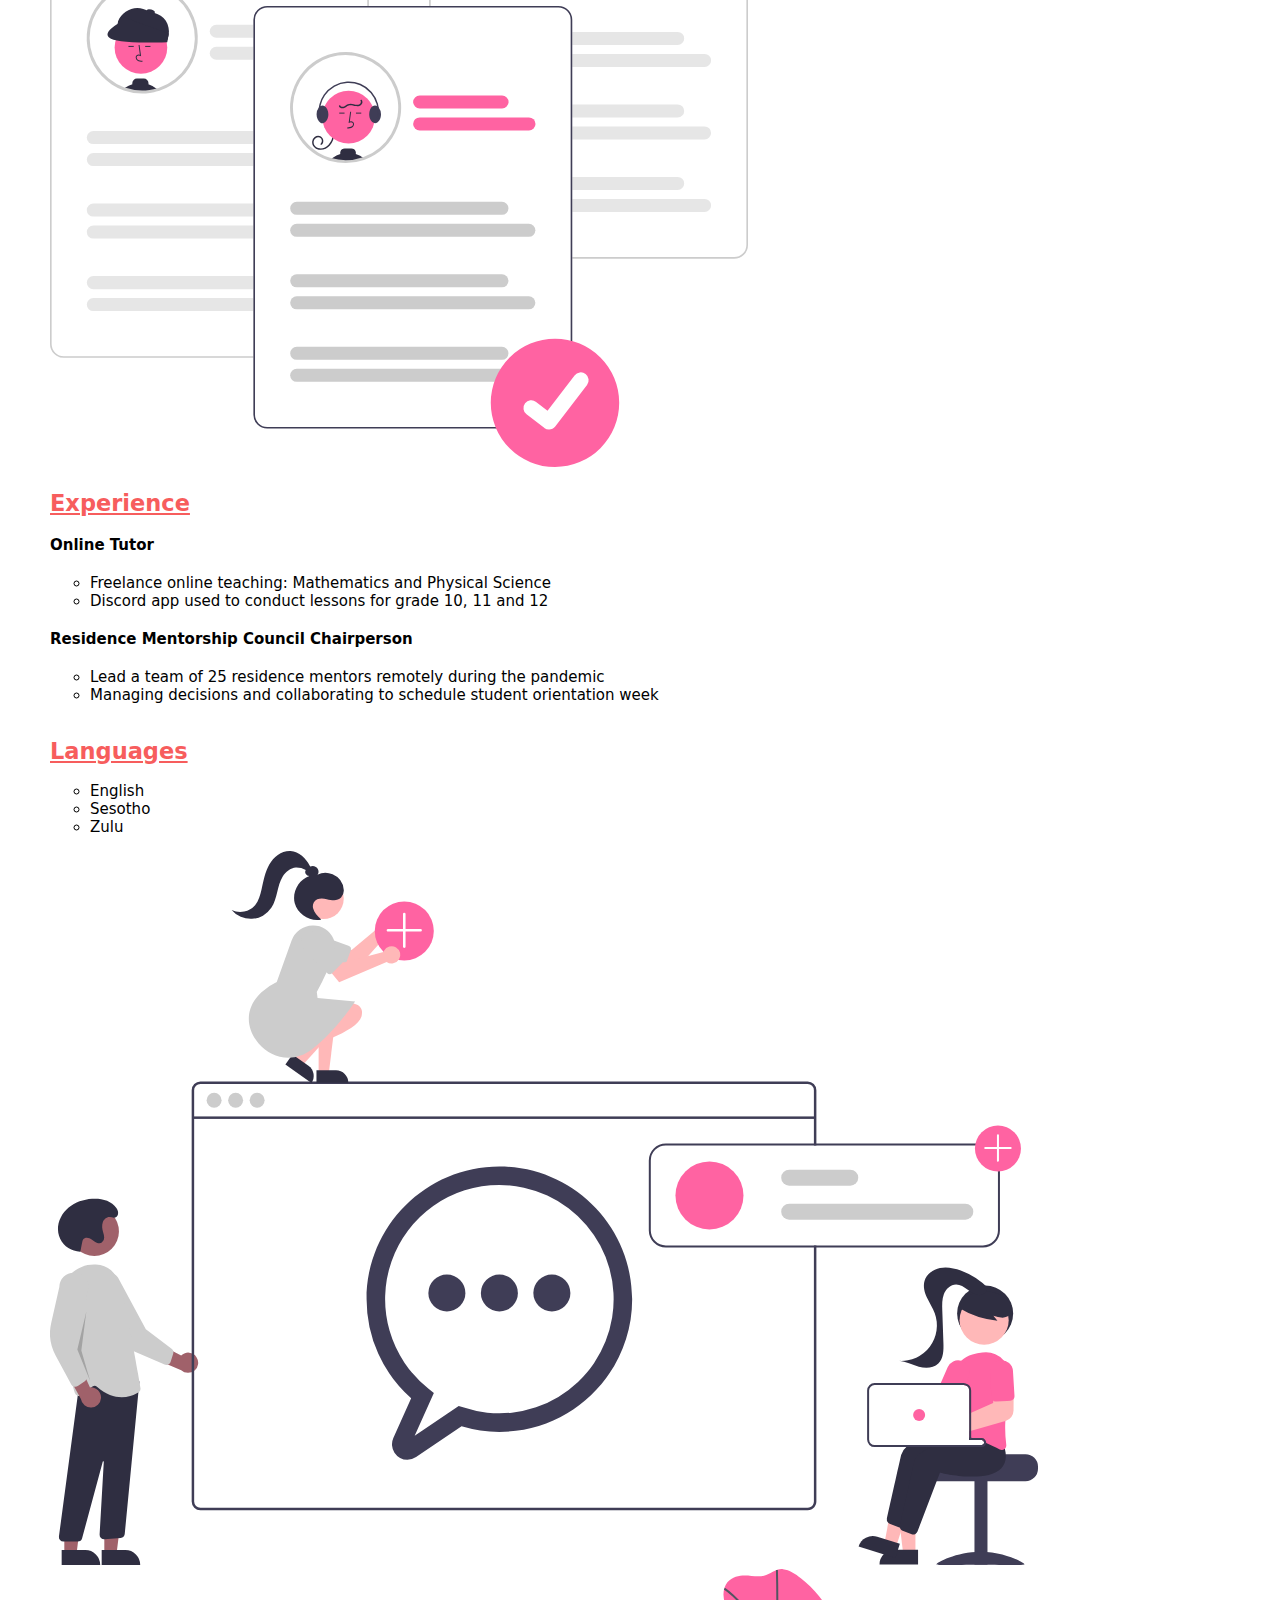
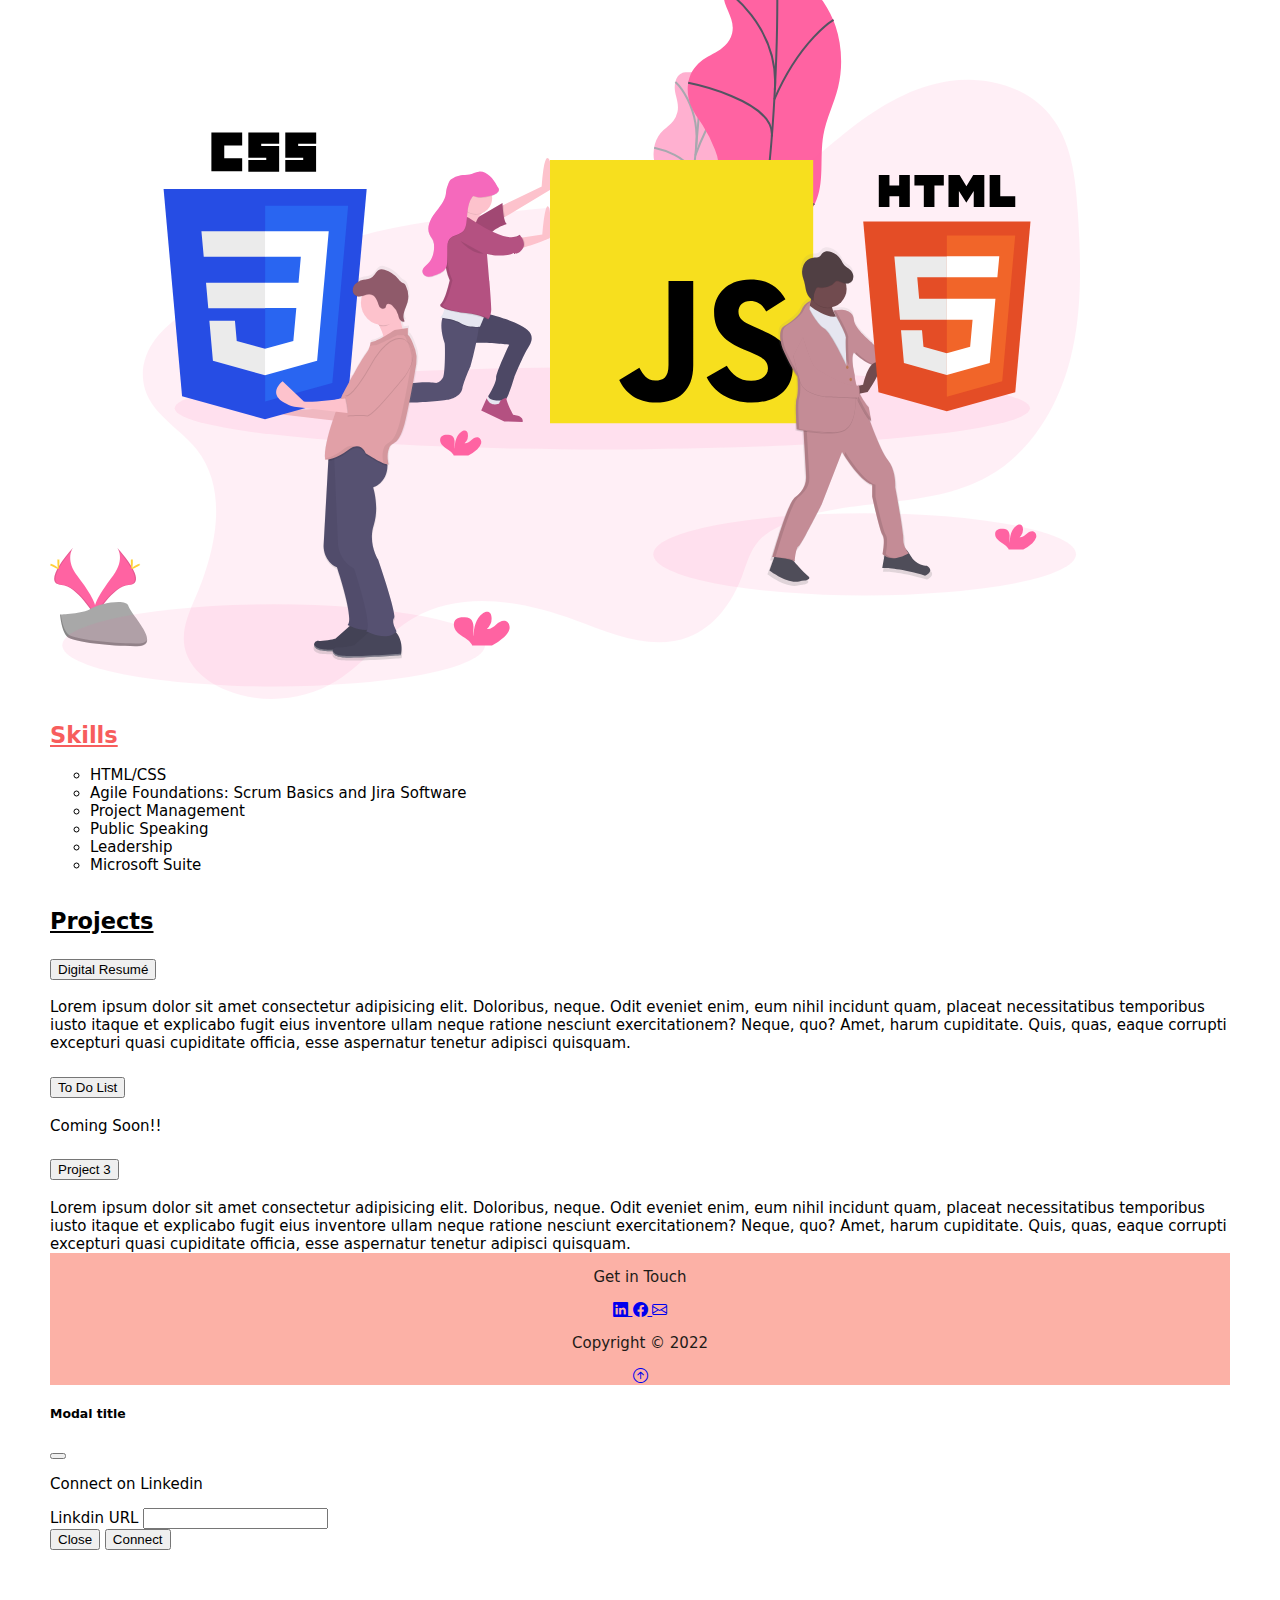
==== commit 393a9964: "Resume Update" ====
--- a/Resume.html
+++ b/Resume.html
@@ -60,7 +60,7 @@
   <!-- Header/Intro-->
   <section class="  text-dark p-5 text-center text-sm-center p-lg-5 pt-lg-5">
     <div class="container">
-      <div class="d-sm-flex align-items-center justify-content-between">
+      <div class="d-sm-flex align-items-center justify-content-center">
 
         <div>
           <h1>Hello, I'm <span class="text-danger">Karabo Ramathesele</span></h1>
@@ -69,15 +69,15 @@
           </p>
           <button class="btn btn-danger btn-lg" data-bs-toggle="modal" data-bs-target="#enroll">Connect on Linkedin</button>
         </div>
-        <div >
+        <div>
           <picture>
             <!--Use this image if the screen until 576px wide -->
-            <source media="(max-width:576px)" srcset="/Images/profilePhoto-sml.jpg" />
+            <source media="(max-width:576px)" srcset="/Images/profilePhoto-sml.jpg" class="pictureSize1" />
   
             <!-- Use image until screen 768px wide -->
-            <source media="(max-width:768px)" srcset="/Images/profilePhoto-med.jpg" />
+            <source media="(max-width:768px)" srcset="/Images/profilePhoto-med.jpg" class="pictureSize2" />
   
-            <img class="img-fluid rounded-circle border border-3 w-25 d-sm-block" src="/Images/profilePhoto-lrg.jpg" alt="Picture of Karabo">
+            <img class="img-fluid rounded-circle border border-3 w-25 d-sm-block pictureSize3" src="/Images/profilePhoto-lrg.jpg" alt="Picture of Karabo">
           </picture>
         </div>
 
--- a/css/stylesheet.css
+++ b/css/stylesheet.css
@@ -63,6 +63,19 @@
   border: 3px solid #ce4257 ;
 }
 
+.pictureSize1 {
+  width: 10em;
+}
+
+.pictureSize2 {
+  width: 20em;
+}
+
+.pictureSize3 {
+  /*height: 35em !important;*/
+  width: 27em;
+}
+
 .icon {
   margin: 0.3rem;
   width:42px;
